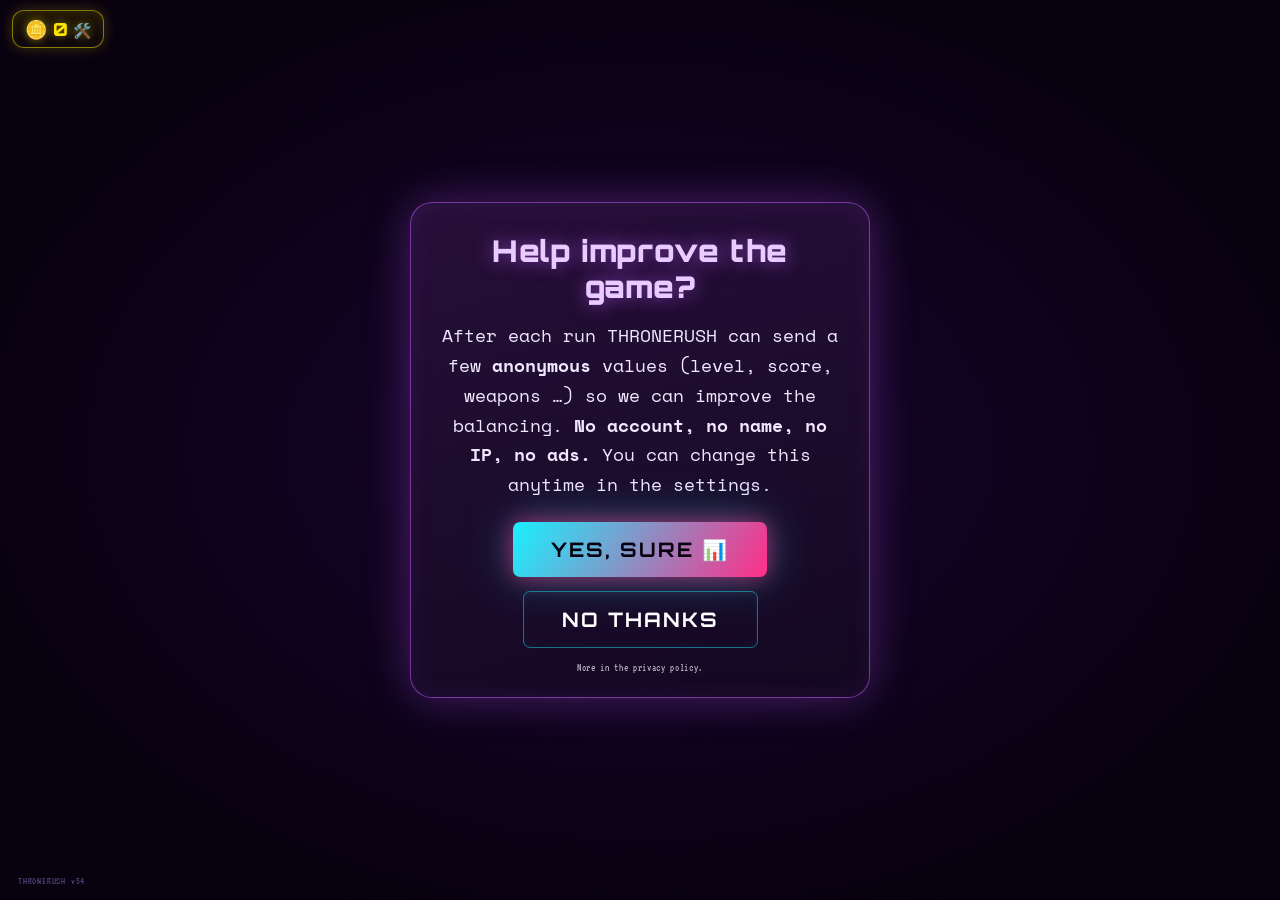
==== index.html @ 572717b0 "Nur ein Modus: '▶ SPIEL STARTEN' + ein globales Leaderboard (v370) Vereinfachung laut Wunsch + UI-Au" ====
<!DOCTYPE html>
<html lang="de">
<head>
<meta charset="UTF-8">
<meta name="viewport" content="width=device-width, initial-scale=1.0, maximum-scale=1.0, user-scalable=no, viewport-fit=cover">
<title>THRONERUSH</title>
<link rel="manifest" href="manifest.webmanifest">
<meta name="theme-color" content="#08010f">
<meta name="mobile-web-app-capable" content="yes">
<meta name="apple-mobile-web-app-capable" content="yes">
<meta name="apple-mobile-web-app-status-bar-style" content="black-translucent">
<meta name="apple-mobile-web-app-title" content="THRONERUSH">
<link rel="apple-touch-icon" href="icons/apple-touch-icon.png">
<link rel="icon" type="image/png" sizes="32x32" href="icons/favicon-32.png">
<link rel="preconnect" href="https://fonts.googleapis.com">
<link rel="preconnect" href="https://fonts.gstatic.com" crossorigin>
<link href="https://fonts.googleapis.com/css2?family=Orbitron:wght@500;700;900&family=Space+Mono:wght@400;700&family=VT323&display=swap" rel="stylesheet">
<link rel="stylesheet" href="css/style.css">
</head>
<body>
<div id="wrap">
  <canvas id="c"></canvas>

  <div id="hud" class="hidden">
    <div id="left-hud">
      <div id="score">0</div>
      <div id="coinHud">🪙 0</div>
      <div id="modeName">NORMAL</div>
      <button id="zenExit">⏸ PAUSE</button>
    </div>
    <div id="combo-wrap"><div id="combo">x1</div><div id="comboBar"><i></i></div><div id="best-hud">BEST 0</div></div>
  </div>

  <div id="fxbar" class="hidden" aria-label="Aktive Effekte"></div>

  <div id="cockpit" class="hidden" aria-label="Cockpit: Leben, Schild, Waffen, Synergien"></div>
  <button id="coinBadge" class="hidden" title="Coinshop öffnen" aria-label="Münzen – zum Coinshop">🪙 0</button>
  <canvas id="fxSparkle" aria-hidden="true"></canvas>

  <div id="start" class="screen">
    <canvas id="menuFx" aria-hidden="true"></canvas>
    <div class="startTop">
      <div class="logo">THRONE<span>RUSH</span></div>
      <div class="tag" id="titleTag">Jede Sitzung ein Highscore</div>
      <div class="soundHint" id="soundHint">🔊 Tippen für Sound &amp; Musik</div>
      <div class="diffWrap">
        <button id="diffBtn" class="diffBtn">Schwierigkeit: <b id="diffName">👶 Baby</b> <small>tippen zum Wechseln</small></button>
        <button id="diffInfoBtn" class="diffInfoBtn" aria-label="Schwierigkeits-Infos">ⓘ</button>
      </div>
      <div id="diffInfo" class="diffInfo" aria-live="polite"></div>
    </div>
    <div class="startSpacer"></div>
    <div class="startBot">
      <button id="resumeRunBtn" class="resumeRun hidden" type="button"></button>
      <button id="playBtn" class="playBtn">▶ SPIEL STARTEN</button>
      <div class="prepRow">
        <button id="shopBtn"><span id="shopLbl">🛠️ WERKSTATT</span> · <span id="menuChips">🪙 0</span></button>
      </div>
      <div class="iconRow">
        <button id="achBtn" title="Erfolge"><span class="ico">🏅</span><span class="iconLbl" id="lblAch">Erfolge</span></button>
        <button id="lbBtn" title="Bestenliste" aria-label="Bestenliste"><span class="ico">🏆</span><span class="iconLbl" id="lblLb">Top</span></button>
        <button id="statusBtn" title="Schiffsstatus" aria-label="Schiffsstatus"><span class="ico">📊</span><span class="iconLbl" id="lblStatus">Status</span></button>
        <button id="shipBtn" title="Schiff-Designer" aria-label="Schiff-Designer"><span class="ico">🎨</span><span class="iconLbl" id="lblShip">Schiff</span></button>
        <button id="coinBtn" title="Coin-Shop" aria-label="Coin-Shop"></button>
        <button id="settingsBtn" title="Einstellungen"><span class="ico">⚙️</span><span class="iconLbl" id="lblSet">Setup</span></button>
      </div>
      <div id="installRow">
        <button id="installBtn">📲 App installieren</button>
        <div id="iosHint">Auf dem iPhone: <b>Teilen-Symbol</b> antippen → <b>„Zum Home-Bildschirm"</b> – dann läuft THRONERUSH als Vollbild-App.</div>
      </div>
    </div>
  </div>

  <div id="howto" class="screen hidden">
    <div class="utitle" id="howTitle" style="color:var(--cyan);text-shadow:0 0 20px var(--cyan);">SO GEHT'S</div>
    <div class="howRows">
      <div class="howRow"><span class="howIco">🎮</span><div class="howTxt"><b id="howDodge">Ausweichen</b><span id="howDodgeD"></span></div></div>
    </div>
    <button class="btn" id="howtoBtn" style="margin-top:22px;">LOS!</button>
  </div>

  <div id="pause" class="screen hidden">
    <div class="utitle" style="color:var(--cyan);text-shadow:0 0 20px var(--cyan);">PAUSE</div>
    <div class="usub" id="pauseSub">NORMAL</div>
    <div id="pauseMissions" class="pauseMissions"></div>
    <div class="btnrow">
      <button class="btn" id="resumeBtn">▶ WEITER</button>
      <button class="btn ghost" id="arsenalViewBtn">🛠️ WERKSTATT</button>
      <button class="btn ghost" id="pauseSettingsBtn">⚙️ EINSTELLUNGEN</button>
      <button class="btn ghost" id="pauseMenuBtn">☰ HAUPTMENÜ</button>
    </div>
  </div>

  <div id="arsenalView" class="screen hidden">
    <button class="closeBtn" id="arsenalCloseBtn" aria-label="Schließen">✕</button>
    <div class="utitle" style="color:var(--cyan);text-shadow:0 0 20px var(--cyan);">🛠️ WERKSTATT</div>
    <div id="arTabs"></div>
    <div id="arSecLoadout">
      <div class="arStatBar">
        <div class="usub arStats" id="arsenalViewSub">Slots 0/3</div>
        <button id="arBuySpBtn" class="arBuySp hidden" type="button"></button>
        <button id="arStartKitBtn" class="arStartKit hidden" type="button"></button>
      </div>
      <div id="arsenalCards"></div>
    </div>
    <div id="arSecSyn" class="hidden">
      <div id="arsenalSyn"></div>
    </div>
    <div id="arSecShop" class="hidden">
      <div class="usub"><span id="balLbl2">Guthaben</span> <button id="arShopChips" class="coinTap" style="color:var(--yellow)" title="Coin-Shop" aria-label="Coin-Shop">🪙 0</button></div>
      <div class="usub" id="arShopHint" style="font-size:11px;opacity:.8;"></div>
      <div id="arShopTabs"></div>
      <div id="arShopCards"></div>
    </div>
    <button class="btn ghost" id="arsenalStatusBtn" style="margin-top:14px;border-color:rgba(25,240,255,.5);">📊 SCHIFFSSTATUS</button>
    <button class="btn ghost" id="arsenalBackBtn" style="margin-top:10px;">← ZURÜCK</button>
  </div>

  <div id="upgrade" class="screen hidden">
    <div class="utitle">UPGRADE WÄHLEN</div>
    <div class="usub" id="upgradeSub">Level 2</div>
    <div id="upgradeCards"></div>
    <button class="btn ghost" id="upgradeShopBtn" style="margin-top:18px;border-color:rgba(255,230,0,.45);color:#ffe600;">🛠️ WERKSTATT</button>
  </div>

  <div id="shop" class="screen hidden">
    <button class="closeBtn" id="shopCloseBtn" aria-label="Schließen">✕</button>
    <div class="utitle" style="color:var(--cyan);text-shadow:0 0 20px var(--cyan);">WERKSTATT</div>
    <div class="usub"><span id="balLbl">Guthaben</span> <button id="shopChips" class="coinTap" style="color:var(--yellow)" title="Coin-Shop" aria-label="Coin-Shop">🪙 0</button></div>
    <div class="usub" id="shopHint" style="font-size:11px;opacity:.8;margin-top:2px;"></div>
    <div id="shopReco" class="hidden"></div>
    <div id="shopTabs"></div>
    <div id="shopCards"></div>
    <button class="btn ghost" id="shopBackBtn" style="margin-top:24px;">← ZURÜCK</button>
  </div>

  <div id="shipEditor" class="screen hidden">
    <div class="utitle" style="color:var(--cyan);text-shadow:0 0 20px var(--cyan);">✏️ EIGENES SCHIFF</div>
    <input id="edName" type="text" maxlength="16" placeholder="Schiffsname" autocomplete="off" />
    <div class="usub" id="edBudget">Pixel: 0/0</div>
    <div id="edBudgetBar"><div id="edBudgetFill"></div></div>
    <canvas id="editCanvas" width="220" height="320"></canvas>
    <div id="edPalette"></div>
    <div id="edTools"></div>
    <div id="edTemplates"></div>
    <div class="btnrow" style="margin-top:14px;">
      <button class="btn" id="edSaveBtn">✓ SPEICHERN</button>
      <button class="btn ghost" id="edClearBtn">🗑️ LEEREN</button>
      <button class="btn ghost" id="edBackBtn">← ZURÜCK</button>
    </div>
  </div>

  <div id="coinshop" class="screen hidden">
    <button class="closeBtn" id="coinCloseBtn" aria-label="Schließen">✕</button>
    <div class="utitle" id="coinTitle" style="color:var(--yellow);text-shadow:0 0 20px var(--yellow);">COINS</div>
    <div class="usub"><span id="coinBalLbl">Guthaben</span>: <b id="coinBal">🪙 0</b></div>
    <div class="usub" id="coinQuip" style="font-style:italic;color:#ffd9f0;margin-top:2px;min-height:1.2em;"></div>
    <div class="coinPacks" id="coinPacks">
      <button class="coinPack" data-sku="coins_1000" data-coins="1000" disabled>🪙 1.000<small class="cpPrice">0,99 €</small></button>
      <button class="coinPack" data-sku="coins_5000" data-coins="5000" disabled>🪙 5.000<small class="cpPrice">3,99 €</small></button>
      <button class="coinPack" data-sku="coins_12000" data-coins="12000" disabled>🪙 12.000<small class="cpPrice">7,99 €</small></button>
    </div>
    <div class="usub" id="coinSoon" style="opacity:.6;margin-top:8px;">Käufe bald verfügbar</div>
    <div id="coinMsg" class="devMsg" aria-live="polite"></div>
    <button class="btn ghost" id="coinBackBtn" style="margin-top:18px;">← ZURÜCK</button>
  </div>

  <div id="ach" class="screen hidden">
    <button class="closeBtn" id="achCloseBtn" aria-label="Schließen">✕</button>
    <div class="utitle" style="color:var(--yellow);text-shadow:0 0 20px var(--yellow);">ERFOLGE</div>
    <div class="usub" id="achSub">0/0</div>
    <div id="achStats"></div>
    <div class="msTitle" id="msTitle"></div>
    <div id="msCards"></div>
    <div id="achCards"></div>
    <div class="msTitle" id="loreTitle"></div>
    <div id="loreCards"></div>
    <div class="msTitle" id="codexTitle"></div>
    <div id="codexCards"></div>
    <button class="btn ghost" id="achBackBtn" style="margin-top:24px;">← ZURÜCK</button>
  </div>

  <div id="statusView" class="screen hidden">
    <button class="closeBtn" id="statusCloseBtn" aria-label="Schließen">✕</button>
    <div class="utitle" id="statusTitle" style="color:var(--cyan);text-shadow:0 0 20px var(--cyan);">📊 GEFECHTSDATENBLATT</div>
    <div class="usub" id="statusSub"></div>
    <canvas id="radarCanvas" class="radarCv" width="300" height="300"></canvas>
    <div id="statusLegend" class="statLegend"></div>
    <div id="statusTele" class="statTele"></div>
    <div id="statusWeps" class="statWeps"></div>
    <button class="btn ghost" id="statusBackBtn" style="margin-top:18px;">← ZURÜCK</button>
  </div>

  <div id="settings" class="screen hidden">
    <button class="closeBtn" id="settingsCloseBtn" aria-label="Schließen">✕</button>
    <div class="utitle" style="color:var(--cyan);text-shadow:0 0 20px var(--cyan);">EINSTELLUNGEN</div>
    <div class="usub" id="setHint">Tippen zum Umschalten</div>
    <div id="optRows">
      <div class="volrow" data-vol="music"><span class="vlbl">🎵 Musik</span><input type="range" min="0" max="100" step="5" value="100" class="vol" id="volMusic" aria-label="Musik-Lautstärke"><b class="vval" id="volMusicV">100%</b></div>
      <div class="volrow" data-vol="sfx"><span class="vlbl">🔊 Game-Sound</span><input type="range" min="0" max="100" step="5" value="100" class="vol" id="volSfx" aria-label="Sound-Lautstärke"><b class="vval" id="volSfxV">100%</b></div>
      <button class="optrow" data-opt="fullscreen">⛶ Vollbild · <b>AN</b></button>
      <button class="optrow" data-opt="guns">🔫 Schießen / Waffen · <b>AN</b></button>
      <button class="optrow" data-opt="lang">🌐 Sprache · <b>DE</b></button>
      <button class="advToggle" id="advToggleBtn" type="button">Erweitert ▸</button>
      <div id="advOpts" class="advCollapsed">
        <button class="optrow" data-opt="shake">Screenshake · <b>AN</b></button>
        <button class="optrow" data-opt="fx">Bildschirm-Effekte · <b>AN</b></button>
        <button class="optrow" data-opt="madnessFx">☣ Wahnsinn-Effekte · <b>AN</b></button>
        <button class="optrow" data-opt="curses">🎲 Lustige Flüche · <b>AN</b></button>
        <button class="optrow" data-opt="dmg">🔢 Schadenszahlen · <b>AN</b></button>
        <button class="optrow" data-opt="telemetry">📊 Anonyme Statistik · <b>AUS</b></button>
      </div>
    </div>
    <button class="btn ghost" id="tlmExportBtn" style="margin-top:10px;font-size:13px;opacity:.85;">📤 Telemetrie exportieren</button>
    <div id="resetRows">
      <div class="usub" id="resetTitle" style="color:#ff8ab5;margin-top:4px;">DATEN ZURÜCKSETZEN</div>
      <button class="optrow danger" data-reset="workshop">🛠️ Arsenal & Werkstatt (Waffen, Upgrades, Chips, Skillpunkte)</button>
      <button class="optrow danger" data-reset="scores">🏆 Highscores</button>
      <button class="optrow danger" data-reset="achskins">🏅 Erfolge & Skins</button>
      <button class="optrow danger" data-reset="coach">📚 Tutorial / Entdeckt-Codex</button>
      <button class="optrow danger" data-reset="all">⚠️ ALLES löschen</button>
    </div>
    <button class="btn ghost" id="settingsBackBtn" style="margin-top:26px;">← ZURÜCK</button>
  </div>

  <div id="lore" class="screen hidden">
    <div class="loreCard">
      <div class="loreHd" id="loreHd">📖</div>
      <div class="loreBody" id="loreBody"></div>
      <div class="loreCont" id="loreCont">WEITER ▶</div>
    </div>
  </div>

  <div id="tlmConsent" class="screen hidden">
    <div class="loreCard">
      <div class="loreHd" id="tlmcTitle">📊</div>
      <div class="loreBody" id="tlmcBody"></div>
      <div class="btnrow" style="margin-top:6px;">
        <button class="btn" id="tlmcYes">JA, GERNE 📊</button>
        <button class="btn ghost" id="tlmcNo">NEIN DANKE</button>
      </div>
      <div class="usub" id="tlmcFoot" style="margin-top:14px;font-size:11px;opacity:.65;"></div>
    </div>
  </div>

  <div id="continue" class="screen hidden">
    <div class="contTitle" id="contTitle">NOCHMAL?</div>
    <div class="contSub" id="contSub"></div>
    <div class="btnrow">
      <button class="btn" id="continueBtn">🪙 WEITERLEBEN</button>
      <button class="btn ghost" id="giveupBtn">AUFGEBEN</button>
    </div>
  </div>

  <div id="over" class="screen hidden">
    <div class="gover">CRASH</div>
    <div class="insult" id="insult"></div>
    <div class="quip" id="quip"></div>
    <div class="modetag" id="overMode">NORMAL</div>
    <div class="scorebox">
      <div><span class="lbl">Punkte</span><span class="val v-score" id="finalScore">0</span></div>
      <div><span class="lbl">Rekord</span><span class="val v-best" id="finalBest">0</span></div>
    </div>
    <div class="newrec" id="newrec">★ NEUER REKORD ★</div>
    <div class="chips" id="chipsEarned"></div>
    <div class="runsum" id="runSummary"></div>
    <div class="nextunlock" id="nextUnlock"></div>
    <div class="milestoneHit hidden" id="milestoneHit"></div>
    <div class="btnrow"><button class="btn" id="againBtn">NOCHMAL</button><button class="btn" id="saveScoreBtn">🏆 SCORE SPEICHERN</button><button class="btn ghost" id="overShopBtn">🚀 WERKSTATT</button><button class="btn ghost" id="shareBtn">📤 TEILEN</button><button class="btn ghost" id="menuBtn">MENÜ</button></div>
  </div>

  <div id="leaderboard" class="screen hidden">
    <button class="closeBtn" id="lbCloseBtn" aria-label="Schließen">✕</button>
    <div class="utitle" id="lbTitleEl" style="color:var(--yellow);text-shadow:0 0 20px var(--yellow);">🏆 BESTENLISTE</div>
    <div class="lbList" id="lbList"></div>
    <div class="lbMe" id="lbMe"></div>
    <button class="btn" id="lbSubmitBest" style="display:none;margin-top:10px;"></button>
    <button class="btn ghost" id="lbBackBtn" style="margin-top:16px;">← ZURÜCK</button>
  </div>

  <div id="nickPrompt" class="screen hidden">
    <div class="utitle" id="nickTitleEl" style="color:var(--cyan);text-shadow:0 0 20px var(--cyan);">DEIN NAME</div>
    <div class="usub" id="nickHintEl" style="max-width:340px;text-align:center;"></div>
    <input id="nickInput" type="text" maxlength="16" autocomplete="off" autocapitalize="off" spellcheck="false" />
    <div class="btnrow">
      <button class="btn" id="nickSaveBtn">SPEICHERN</button>
      <button class="btn ghost" id="nickCancelBtn">ABBRECHEN</button>
    </div>
  </div>

  <div class="credit">THRONERUSH v54</div>
</div>

<script src="js/game.js"></script>
<script src="js/pwa.js"></script>
</body>
</html>
---- css/style.css ----
:root{--pink:#ff2e88;--cyan:#19f0ff;--yellow:#ffe600;--bg0:#08010f;}
  *{margin:0;padding:0;box-sizing:border-box;-webkit-tap-highlight-color:transparent;
    -webkit-user-select:none;-moz-user-select:none;-ms-user-select:none;user-select:none;-webkit-touch-callout:none;}
  html,body{height:100%;height:100dvh;overflow:hidden;background:var(--bg0);}
  body{font-family:'Space Mono',monospace;color:#fff;display:flex;align-items:center;justify-content:center;user-select:none;touch-action:none;}
  #wrap{position:relative;width:100vw;height:100vh;height:100dvh;background:var(--bg0);}
  canvas{display:block;width:100%;height:100%;}
  /* CRT-Scanlines + Ecken-Vignette: GPU-compositetes Overlay über dem Spiel, unter den Menüs (z<10) -> Text bleibt scharf. Nur aktiv mit .crt (= Einstellung „Effekte"). */
  #wrap.crt::after{content:"";position:absolute;inset:0;z-index:5;pointer-events:none;
    background:repeating-linear-gradient(to bottom,rgba(0,0,0,.11) 0,rgba(0,0,0,.11) 1px,transparent 1px,transparent 3px),
      radial-gradient(ellipse at center,transparent 58%,rgba(0,0,0,.4) 100%);}

  .screen{position:absolute;inset:0;display:flex;flex-direction:column;align-items:center;justify-content:flex-start;text-align:center;z-index:10;
    padding:24px;padding-top:max(24px,env(safe-area-inset-top));padding-bottom:max(24px,env(safe-area-inset-bottom));
    overflow-y:auto;-webkit-overflow-scrolling:touch;touch-action:pan-y;overscroll-behavior:contain;
    background:radial-gradient(ellipse at center,rgba(24,6,48,.9) 0%,rgba(8,1,15,.97) 78%);transition:opacity .3s ease;}
  /* Erst-Run-Onboarding "So geht's" */
  #howto{justify-content:center;gap:0;}
  .howRows{display:flex;flex-direction:column;gap:14px;max-width:340px;width:90%;margin-top:22px;}
  .howRow{display:flex;align-items:center;gap:14px;text-align:left;background:rgba(14,32,56,.42);border:1px solid rgba(25,240,255,.22);border-radius:14px;padding:12px 14px;}
  .howIco{font-size:30px;line-height:1;flex:none;width:38px;text-align:center;filter:drop-shadow(0 0 8px rgba(25,240,255,.5));}
  .howTxt{display:flex;flex-direction:column;gap:3px;}
  .howTxt b{font-family:'Orbitron',sans-serif;font-size:15px;color:#7fe9ff;letter-spacing:.02em;}
  .howTxt span{font-size:12.5px;line-height:1.4;color:#cbd9ef;}
  /* flexible Abstandshalter zentrieren kurzen Inhalt, kollabieren bei langem -> volles Scrollen (Touch) */
  .screen::before,.screen::after{content:"";flex:1 0 8px;}
  /* Hauptmenü: Kopf (Logo + Schwierigkeit) oben verankert, Rest (Modi/Buttons) am Boden – Spacer dazwischen */
  #start::before,#start::after{display:none;}
  .startTop,.startBot{display:flex;flex-direction:column;align-items:center;width:100%;}
  .startSpacer{flex:1 0 16px;}
  /* In-Game-Overlays: deckendes Neon-Glas (KEIN backdrop-filter mehr → 100% fehlerfrei auf allen Browsern; Premium-Look kommt von Funken + Neon-Rändern) */
  #upgrade,#arsenalView,#pause,#over,#coinshop,#statusView{background-color:transparent;
    background-image:radial-gradient(ellipse at center,rgba(22,5,44,.95) 0%,rgba(8,1,15,.99) 74%);}
  .hidden{opacity:0;pointer-events:none;}
  /* Buttons: dezenter Glas-Glanz (Inset-Highlight) – browser-sicher, kein backdrop-filter */
  .mode,.btn.ghost,#dailyBtn,#shopBtn,.iconRow button,.shopTab,.diffBtn,.howRow{box-shadow:inset 0 1px 0 rgba(255,255,255,.06);}
  /* Schließen-Button (oben rechts): eckiges Neon-Pixel-Panel mit Cyan-Glow statt weißem Default */
  .closeBtn{position:absolute;top:max(10px,env(safe-area-inset-top));right:max(12px,env(safe-area-inset-right));z-index:12;
    width:42px;height:42px;border-radius:8px;cursor:pointer;border:1.5px solid rgba(25,240,255,.55);background:rgba(8,1,15,.62);
    color:var(--cyan);font-family:'Orbitron',sans-serif;font-weight:700;font-size:21px;line-height:1;display:flex;align-items:center;justify-content:center;
    box-shadow:0 0 12px rgba(25,240,255,.28),inset 0 0 8px rgba(25,240,255,.12);text-shadow:0 0 8px var(--cyan);
    -webkit-tap-highlight-color:transparent;transition:border-color .15s,box-shadow .15s,color .15s,transform .1s;}
  .closeBtn:hover{border-color:var(--cyan);color:#fff;box-shadow:0 0 18px rgba(25,240,255,.5),inset 0 0 10px rgba(25,240,255,.2);}
  .closeBtn:active{transform:scale(.92);}

  .logo{font-family:'Orbitron',sans-serif;font-weight:900;font-size:clamp(40px,11vw,104px);letter-spacing:.04em;line-height:.9;color:#fff;
    text-shadow:0 0 8px var(--cyan),0 0 24px var(--pink),0 0 60px var(--pink);}
  .logo span{color:var(--cyan);text-shadow:0 0 8px var(--pink),0 0 30px var(--cyan);}
  .logo{position:relative;}
  /* Titel-Glitch wird per JS getriggert → synchron zum einschlagenden Kettenblitz */
  .logo.glitch{animation:logoGlitch .42s steps(1,end) 1;}
  @keyframes logoGlitch{0%{opacity:1}10%{opacity:.35;filter:brightness(1.9)}20%{opacity:1;filter:none}34%{opacity:.55;filter:brightness(1.5)}46%{opacity:1}60%{opacity:.7}100%{opacity:1;filter:none}}
  /* CRT-Scanlines NUR auf dem Schriftzug (overlay-Blend moduliert die leuchtenden Glyphen, kein globaler Filter) */
  .logo::after{content:"";position:absolute;left:-3%;right:-3%;top:-8%;bottom:-8%;pointer-events:none;border-radius:4px;
    background:repeating-linear-gradient(to bottom, rgba(0,0,0,.34) 0 1px, transparent 1px 4px);
    mix-blend-mode:overlay;opacity:.6;animation:logoScan 5.5s linear infinite;}
  @keyframes logoScan{to{background-position:0 8px;}}
  /* Menü-Belebung: Kettenblitz-/Funken-Overlay hinter den Menü-Elementen */
  #menuFx{position:absolute;inset:0;width:100%;height:100%;pointer-events:none;}
  /* Ambient-Neon-Sparkle über den Untermenüs (liegt über den Glas-Screens, dezente Funken wie im Hauptmenü) */
  #fxSparkle{position:fixed;inset:0;width:100%;height:100%;pointer-events:none;z-index:11;display:none;}
  /* Reaktion der Elemente, wenn ein Blitz/Funke sie trifft */
  .menuZap{animation:menuZap .48s ease-out;}
  @keyframes menuZap{0%{filter:brightness(1)}16%{filter:brightness(1.55) drop-shadow(0 0 12px var(--cyan))}100%{filter:brightness(1)}}
  .menuSpark{animation:menuSpark .3s ease-out;}
  @keyframes menuSpark{0%{filter:brightness(1)}45%{filter:brightness(1.7) drop-shadow(0 0 8px var(--pink))}100%{filter:brightness(1)}}
  .tag{margin-top:14px;font-size:clamp(11px,2.6vw,15px);letter-spacing:.3em;text-transform:uppercase;color:var(--cyan);opacity:.85;min-height:1.3em;}
  /* Hinweis, dass Ton erst nach erster Geste startet (Browser-Autoplay-Sperre) – blendet sich nach dem ersten Tipp aus */
  .soundHint{margin-top:8px;font-size:clamp(10px,2.3vw,13px);letter-spacing:.12em;color:var(--pink);opacity:.9;animation:soundPulse 1.6s ease-in-out infinite;}
  @keyframes soundPulse{0%,100%{opacity:.45;}50%{opacity:1;}}
  /* Schwierigkeits-Umschalter im Startmenü */
  .diffBtn{margin-top:14px;padding:9px 18px;border-radius:999px;border:1px solid rgba(255,255,255,.22);
    background:rgba(10,3,20,.8);color:#cbbdf0;font-family:inherit;font-size:clamp(12px,2.8vw,15px);cursor:pointer;
    -webkit-tap-highlight-color:transparent;transition:border-color .2s,color .2s;}
  .diffBtn b{color:var(--cyan);font-weight:700;}
  .diffBtn small{display:block;margin-top:2px;font-size:.72em;letter-spacing:.12em;text-transform:uppercase;opacity:.5;color:#9a86c9;}
  .diffBtn:hover,.diffBtn:active{border-color:var(--cyan);}

  .modes{margin-top:30px;display:flex;gap:14px;flex-wrap:wrap;justify-content:center;max-width:680px;}
  .mode{cursor:pointer;width:178px;max-width:42vw;padding:20px 16px;border-radius:16px;text-align:left;
    background:rgba(255,255,255,.04);border:1px solid rgba(255,255,255,.12);transition:transform .14s,border-color .14s,box-shadow .14s;}
  .mode:hover{transform:translateY(-5px);border-color:var(--cyan);box-shadow:0 0 26px rgba(25,240,255,.35);}
  .mode:active{transform:translateY(-1px);}
  .mode h3{font-family:'Orbitron',sans-serif;font-weight:700;font-size:18px;letter-spacing:.06em;margin-bottom:7px;}
  .mode.normal h3{color:var(--cyan);}.mode.hardcore h3{color:var(--pink);}.mode.zen h3{color:var(--yellow);}
  .mode p{font-size:11.5px;line-height:1.6;color:#c9b9ef;}
  .how{margin-top:24px;max-width:480px;font-size:12px;line-height:1.9;color:#a796cc;opacity:.85;}
  .how b{color:var(--yellow);}
  #dailyBtn{margin-top:22px;cursor:pointer;border:1px solid rgba(255,230,0,.4);background:rgba(255,230,0,.06);color:var(--yellow);
    font-family:'Orbitron',sans-serif;font-weight:700;font-size:13px;letter-spacing:.12em;padding:11px 24px;border-radius:50px;transition:transform .12s,box-shadow .14s,border-color .14s;}
  #dailyBtn:hover{transform:translateY(-3px);border-color:var(--yellow);box-shadow:0 0 24px rgba(255,230,0,.35);}
  #dailyBtn:active{transform:translateY(-1px);}
  /* Menü: laufenden Run fortsetzen (nur sichtbar, wenn ein Snapshot existiert) */
  .resumeRun{margin:0 0 16px;cursor:pointer;border:1.5px solid var(--cyan);background:rgba(25,240,255,.1);color:#cffaff;
    font-family:'Orbitron',sans-serif;font-weight:700;font-size:14px;letter-spacing:.1em;padding:13px 26px;border-radius:50px;
    box-shadow:0 0 22px rgba(25,240,255,.3);transition:transform .12s,box-shadow .14s;animation:resPulse 2.2s ease-in-out infinite;}
  .resumeRun:hover{transform:translateY(-3px);box-shadow:0 0 30px rgba(25,240,255,.5);}
  .resumeRun:active{transform:translateY(-1px);}
  .resumeRun.hidden{display:none;}
  @keyframes resPulse{0%,100%{box-shadow:0 0 18px rgba(25,240,255,.25);}50%{box-shadow:0 0 30px rgba(25,240,255,.5);}}
  /* Prep-Gruppe: Werkstatt (vor dem Run) – bewusst prominent als Meta-Progression-Einstieg */
  .prepRow{margin-top:16px;display:flex;gap:12px;flex-wrap:wrap;justify-content:center;width:100%;max-width:520px;}
  #shopBtn{margin:0;width:auto;max-width:94vw;cursor:pointer;border:2px solid rgba(176,107,255,.85);
    background:linear-gradient(135deg,rgba(176,107,255,.24),rgba(110,60,200,.12));color:#efe0ff;
    font-family:'Orbitron',sans-serif;font-weight:800;font-size:16px;letter-spacing:.08em;padding:16px 26px;border-radius:50px;white-space:nowrap;
    text-shadow:0 0 12px rgba(176,107,255,.6);transition:transform .12s,box-shadow .14s,border-color .14s;box-shadow:0 0 22px rgba(176,107,255,.4);}
  #shopBtn:hover{transform:translateY(-3px);border-color:#c98bff;box-shadow:0 0 36px rgba(176,107,255,.6);}
  #shopBtn:active{transform:translateY(-1px);}
  /* shopPulse (animierte box-shadow) entfernt → statischer Glow, kein Repaint/Frame */
  #menuChips{color:var(--yellow);}
  /* Sekundäre Meta-Aktionen als kompakte Icon-Leiste (Erfolge/Skins/Einstellungen) */
  .iconRow{margin-top:16px;display:flex;gap:14px;justify-content:center;flex-wrap:wrap;max-width:520px;}
  .iconRow button{width:58px;min-height:60px;padding:7px 4px 6px;border-radius:15px;cursor:pointer;color:#fff;font-size:23px;line-height:1;
    border:1px solid rgba(255,255,255,.18);background:rgba(255,255,255,.05);display:flex;flex-direction:column;align-items:center;justify-content:center;gap:5px;
    transition:transform .12s,box-shadow .14s,border-color .14s;}
  .iconRow button .ico{display:flex;align-items:center;justify-content:center;line-height:1;}
  .iconRow .iconLbl{font-family:'Orbitron',sans-serif;font-size:9px;letter-spacing:.5px;text-transform:uppercase;opacity:.72;line-height:1;}
  .iconRow button:hover{transform:translateY(-3px);border-color:var(--cyan);box-shadow:0 0 18px rgba(25,240,255,.3);}
  .iconRow button:active{transform:translateY(-1px);}
  #achBtn:hover{border-color:var(--yellow);box-shadow:0 0 18px rgba(255,230,0,.3);}
  #skinBtn:hover{border-color:var(--pink);box-shadow:0 0 18px rgba(255,46,136,.3);}
  #skinCards{margin-top:20px;display:flex;gap:14px;flex-wrap:wrap;justify-content:center;max-width:760px;}
  .skcard{width:150px;max-width:42vw;padding:14px 12px;border-radius:16px;background:rgba(255,255,255,.05);border:1px solid rgba(255,255,255,.14);text-align:center;display:flex;flex-direction:column;align-items:center;gap:8px;}
  .skcard.act{border-color:var(--cyan);box-shadow:inset 0 0 18px rgba(25,240,255,.2);}
  .skcard .prev{width:52px;height:52px;border-radius:12px;border-width:3px;border-style:solid;}
  .skcard h5{font-family:'Orbitron',sans-serif;font-weight:700;font-size:13px;color:#fff;}
  .skcard .pick{cursor:pointer;border:none;font-family:'Orbitron',sans-serif;font-weight:700;font-size:12px;letter-spacing:.05em;color:#08010f;background:linear-gradient(120deg,var(--cyan),var(--yellow));padding:8px 16px;border-radius:40px;}
  .skcard .pick.lock{background:rgba(255,255,255,.12);color:#9a86c9;cursor:not-allowed;}
  .skcard .pick.on{background:transparent;color:var(--cyan);border:1px solid rgba(25,240,255,.5);cursor:default;}
  #achStats{margin-top:16px;width:100%;max-width:560px;}
  #achStats .stHead{font-family:'Orbitron',sans-serif;font-weight:700;font-size:12px;letter-spacing:.18em;color:#9a86c9;margin-bottom:10px;}
  #achStats .stGrid{display:grid;grid-template-columns:repeat(3,1fr);gap:8px;}
  #achStats .sttile{background:rgba(255,255,255,.05);border:1px solid rgba(255,255,255,.12);border-radius:12px;padding:9px 6px;display:flex;flex-direction:column;align-items:center;gap:1px;}
  #achStats .sttile .i{font-size:17px;line-height:1.1;}
  #achStats .sttile b{font-family:'Orbitron',sans-serif;font-size:16px;color:#fff;}
  #achStats .sttile .l{font-size:10px;color:#c9b9ef;letter-spacing:.02em;}
  #achCards{margin-top:20px;display:flex;gap:12px;flex-wrap:wrap;justify-content:center;max-width:800px;}
  .acard{width:150px;max-width:42vw;padding:14px 12px;border-radius:14px;background:rgba(255,255,255,.05);border:1px solid rgba(255,255,255,.14);text-align:center;}
  .acard.got{border-color:var(--yellow);box-shadow:inset 0 0 18px rgba(255,230,0,.18);}
  .acard.lock{opacity:.45;}
  .acard .ico{font-size:30px;line-height:1;}
  .acard h5{font-family:'Orbitron',sans-serif;font-weight:700;font-size:13px;letter-spacing:.04em;margin:7px 0 3px;color:#fff;}
  .acard p{font-size:11px;color:#c9b9ef;line-height:1.4;}
  /* === Meilenstein-Leiter (Erfolge-Screen) === */
  .msTitle{font-family:'Orbitron',sans-serif;font-weight:700;letter-spacing:.08em;font-size:13px;color:var(--cyan);text-shadow:0 0 14px rgba(25,240,255,.4);margin:18px 0 10px;}
  #msCards{display:flex;flex-wrap:wrap;gap:10px;justify-content:center;width:100%;max-width:520px;}
  .mcard{width:150px;max-width:42vw;padding:11px 12px;border-radius:14px;background:rgba(25,240,255,.06);border:1px solid rgba(25,240,255,.2);text-align:left;}
  .mcard.done{border-color:rgba(124,255,46,.55);background:rgba(124,255,46,.08);box-shadow:inset 0 0 16px rgba(124,255,46,.14);}
  .mcard .mico{font-size:22px;line-height:1;}
  .mcard.done .mico{color:#9cff5e;}
  .mcard .mmain{display:flex;align-items:baseline;justify-content:space-between;gap:6px;margin:5px 0 4px;}
  .mcard .mmain b{font-family:'Orbitron',sans-serif;font-weight:700;font-size:12.5px;color:#fff;}
  .mcard .mrew{font-family:'Space Mono',monospace;font-size:11px;color:var(--yellow);white-space:nowrap;}
  .mcard .mbar{height:6px;border-radius:5px;background:rgba(255,255,255,.09);overflow:hidden;margin-top:3px;}
  .mcard .mbar i{display:block;height:100%;border-radius:5px;background:linear-gradient(90deg,#19f0ff,#7c5bff);}
  .mcard .mprog{font-family:'Space Mono',monospace;font-size:10px;color:#9f90c8;display:block;margin-top:3px;}
  /* Story-Codex (entdeckte Lore-Beats) */
  #loreCards{display:flex;flex-direction:column;gap:9px;width:100%;max-width:520px;}
  .lcard{padding:11px 14px;border-radius:13px;background:rgba(196,91,255,.08);border:1px solid rgba(196,91,255,.32);text-align:left;}
  .lcard.lock{opacity:.5;background:rgba(255,255,255,.04);border-color:rgba(255,255,255,.12);}
  .lcard h5{font-family:'Orbitron',sans-serif;font-weight:700;font-size:12.5px;letter-spacing:.04em;margin:0 0 4px;color:#e6c9ff;}
  .lcard p{font-size:11.5px;color:#c9b9ef;line-height:1.5;margin:0;}
  /* Game-Over: neu erreichte Meilensteine */
  .milestoneHit{margin:12px auto 0;max-width:340px;width:88%;padding:9px 12px;border-radius:12px;background:rgba(124,255,46,.1);border:1px solid rgba(124,255,46,.4);box-shadow:0 0 16px rgba(124,255,46,.2);font-family:'Space Mono',monospace;font-size:12px;color:#d6ffb0;line-height:1.5;}
  .milestoneHit .mhl{font-family:'Orbitron',sans-serif;font-weight:700;color:#9cff5e;letter-spacing:.06em;}
  .milestoneHit b{color:var(--yellow);}
  .milestoneHit.hidden{display:none;}
  /* === Schiffsstatus / Gefechtsdatenblatt === */
  #statusView{justify-content:flex-start;}
  .radarCv{margin:14px auto 4px;display:block;width:300px;max-width:84vw;height:auto;
    filter:drop-shadow(0 0 16px rgba(25,240,255,.18));}
  .statLegend{display:grid;grid-template-columns:repeat(3,auto);gap:6px 16px;justify-content:center;margin:2px auto 6px;max-width:440px;}
  .rlg{font-family:var(--pf);font-size:15px;letter-spacing:.02em;color:#bcd7ea;white-space:nowrap;}
  .rlg b{font-family:serif;font-size:13px;}
  .rlg i{color:#19f0ff;font-style:normal;font-weight:700;}
  .statTele{width:min(440px,90vw);margin:8px auto 0;}
  .statTele .stGrid{display:grid;grid-template-columns:repeat(5,1fr);gap:7px;}
  .statTele .sttile{background:rgba(25,240,255,.05);border:1px solid rgba(25,240,255,.16);border-radius:9px;padding:8px 4px;display:flex;flex-direction:column;align-items:center;gap:1px;}
  .statTele .sttile .i{font-size:15px;line-height:1.1;}
  .statTele .sttile b{font-family:var(--pf);font-size:18px;color:#fff;letter-spacing:.02em;}
  .statTele .sttile .l{font-size:8.5px;color:#a7c4d8;letter-spacing:.01em;text-align:center;line-height:1.15;}
  .statWeps{width:min(440px,90vw);margin:18px auto 0;}
  .statWeps .stHead{font-family:'Orbitron',sans-serif;font-weight:700;font-size:12px;letter-spacing:.16em;color:#9a86c9;margin:0 0 10px;text-align:left;}
  .statWeps .stHead small{font-family:var(--pf);letter-spacing:.04em;font-size:13px;opacity:.7;}
  .statBar{display:flex;align-items:center;gap:8px;margin-bottom:7px;}
  .sbIco{font-size:16px;width:20px;text-align:center;flex:none;filter:drop-shadow(0 0 5px currentColor);}
  .sbName{font-family:var(--pf);font-size:15px;color:#d7c9f5;width:88px;flex:none;text-align:left;letter-spacing:.02em;}
  .sbTrack{flex:1;height:9px;border-radius:5px;background:rgba(255,255,255,.07);overflow:hidden;}
  .sbTrack i{display:block;height:100%;border-radius:5px;transition:width .3s;}
  .sbVal{font-family:var(--pf);font-size:16px;color:#fff;width:46px;flex:none;text-align:right;}
  .statEmpty{font-family:var(--pf);font-size:16px;color:#9a86c9;text-align:center;padding:6px 0;}
  .statSyns{display:flex;flex-wrap:wrap;gap:6px;justify-content:center;}
  .statSyn{font-family:var(--pf);font-size:15px;letter-spacing:.02em;color:#ff9ec9;background:rgba(255,46,136,.1);border:1px solid rgba(255,46,136,.32);border-radius:7px;padding:3px 9px;}
  #statusBtn:hover{border-color:var(--cyan);box-shadow:0 0 18px rgba(25,240,255,.3);}
  /* #settingsBtn: Styling jetzt über .iconRow (Icon-Leiste) */
  #optRows{margin-top:26px;display:flex;flex-direction:column;gap:12px;width:min(360px,86vw);}
  .optrow{cursor:pointer;border:1px solid rgba(255,255,255,.18);background:rgba(255,255,255,.05);color:#e7defc;
    font-family:'Space Mono',monospace;font-size:14px;letter-spacing:.06em;padding:14px 18px;border-radius:14px;text-align:left;transition:border-color .14s,background .14s;}
  .optrow:hover{border-color:var(--cyan);}
  .optrow b{float:right;color:var(--cyan);font-family:'Orbitron',sans-serif;}
  /* Lautstärke-Slider-Zeilen (Musik/Sound) – gleiche Optik wie .optrow, aber mit Regler */
  .volrow{display:flex;align-items:center;gap:12px;border:1px solid rgba(255,255,255,.18);background:rgba(255,255,255,.05);color:#e7defc;
    font-family:'Space Mono',monospace;font-size:14px;letter-spacing:.06em;padding:11px 16px;border-radius:14px;}
  .volrow .vlbl{flex:0 0 auto;min-width:116px;white-space:nowrap;}
  .volrow .vval{flex:0 0 auto;min-width:48px;text-align:right;color:var(--cyan);font-family:'Orbitron',sans-serif;}
  .volrow .vol{flex:1 1 auto;-webkit-appearance:none;appearance:none;height:6px;border-radius:5px;
    background:rgba(255,255,255,.16);outline:none;touch-action:none;cursor:pointer;}
  .volrow .vol::-webkit-slider-thumb{-webkit-appearance:none;appearance:none;width:20px;height:20px;border-radius:50%;
    background:var(--cyan);box-shadow:0 0 10px var(--cyan);border:2px solid rgba(8,1,15,.6);cursor:pointer;}
  .volrow .vol::-moz-range-thumb{width:20px;height:20px;border-radius:50%;background:var(--cyan);
    box-shadow:0 0 10px var(--cyan);border:2px solid rgba(8,1,15,.6);cursor:pointer;}
  .volrow .vol:focus-visible{box-shadow:0 0 0 2px var(--cyan);}
  #optRows,#resetRows{display:flex;flex-direction:column;gap:10px;width:100%;max-width:420px;}
  #resetRows{margin-top:20px;}
  .optrow.danger{border-color:rgba(255,46,136,.4);color:#ff9ec2;}
  .optrow.danger:hover{border-color:var(--pink);}
  .optrow.danger.armed{background:rgba(255,46,136,.18);border-color:var(--pink);color:#fff;}
  /* Einklappbarer „Erweitert"-Block in den Einstellungen */
  .advToggle{cursor:pointer;border:1px dashed rgba(255,255,255,.22);background:transparent;color:#bfb4e0;
    font-family:'Orbitron',sans-serif;font-size:12px;letter-spacing:1px;text-transform:uppercase;padding:11px 16px;border-radius:11px;
    transition:border-color .14s,color .14s;}
  .advToggle:hover{border-color:var(--cyan);color:#e7defc;}
  #advOpts{display:flex;flex-direction:column;gap:10px;}
  #advOpts.advCollapsed{display:none;}
  /* Fluch-Karten */
  .ucard.curse{border-color:rgba(255,46,136,.55);background:rgba(255,46,136,.06);box-shadow:0 0 18px rgba(255,46,136,.15) inset;}
  .ucard.curse:hover{border-color:var(--pink);box-shadow:0 0 30px rgba(255,46,136,.4);}
  .ucard.curse h4{color:var(--pink);}
  .ucard.curse .stack{color:var(--pink);}
  .ucard.weapon{border-color:rgba(25,240,255,.5);background:rgba(25,240,255,.06);}
  .ucard.weapon:hover{border-color:var(--cyan);box-shadow:0 0 30px rgba(25,240,255,.4);}
  .ucard.weapon h4{color:var(--cyan);}
  .ucard.weapon .stack{color:var(--cyan);}
  /* Werkstatt / Shop */
  #shopCards,#arShopCards{margin-top:14px;display:flex;gap:14px;flex-wrap:wrap;justify-content:center;max-width:780px;}
  /* Waffen-Tab: Accordion-Skilltree pro Waffe */
  #shopCards.treeCols,#arShopCards.treeCols{flex-direction:column;flex-wrap:nowrap;align-items:stretch;max-width:540px;gap:10px;width:100%;}
  .shopRow{display:flex;gap:12px;flex-wrap:wrap;justify-content:center;margin-bottom:4px;}
  .shopRow .ucard{flex:1 1 200px;}
  .waccord{border:1px solid rgba(255,255,255,.14);border-radius:14px;background:rgba(10,2,18,.5);overflow:hidden;}
  .waccord.notowned{opacity:.92;}
  .wahead{width:100%;display:flex;align-items:center;gap:10px;padding:13px 15px;background:rgba(255,255,255,.03);border:0;border-left:3px solid var(--wc,#19f0ff);
    color:#e7defc;font-family:'Space Mono',monospace;cursor:pointer;text-align:left;transition:background .14s;}
  .wahead:hover{background:rgba(255,255,255,.07);}
  .wahead .whico{font-size:20px;}
  .wahead b{font-size:15px;letter-spacing:.02em;}
  .warctag2{font-size:9px;letter-spacing:.14em;color:var(--wc,#19f0ff);opacity:.85;text-transform:uppercase;}
  .wahead .wstat{margin-left:auto;font-family:'Orbitron',sans-serif;font-size:12px;color:#9fffe0;white-space:nowrap;}
  .wahead .wcar{transition:transform .2s;opacity:.55;font-size:12px;}
  .waccord.open .wahead .wcar{transform:rotate(180deg);}
  .wabody{display:none;flex-direction:column;align-items:center;padding:8px 15px 15px;}
  .waccord.open .wabody{display:flex;}
  .wnode{width:100%;max-width:380px;display:flex;align-items:center;gap:11px;padding:9px 12px;border:1px solid rgba(255,255,255,.12);border-radius:11px;background:rgba(255,255,255,.04);}
  .wnode.locked{opacity:.42;border-style:dashed;}
  .wnode.done{border-color:rgba(44,255,192,.4);background:rgba(44,255,192,.07);}
  .wnode.buy{border-color:rgba(255,230,0,.45);background:rgba(255,230,0,.06);}
  .wnode .wni{font-size:17px;width:22px;text-align:center;flex:none;}
  .wnode .wnt{display:flex;flex-direction:column;min-width:0;flex:1;}
  .wnode .wnt b{font-size:13px;}
  .wnode .wnt span{font-size:11px;opacity:.7;overflow:hidden;text-overflow:ellipsis;white-space:nowrap;}
  .synShopList .wnode .wnt span{white-space:normal;line-height:1.35;}   /* Fusions-Beschreibungen voll lesbar (kein Abschneiden) */
  .wnode .cost{margin-left:auto;flex:none;}
  .wnode-done{margin-left:auto;color:#2effc0;font-weight:700;font-size:15px;}
  .wnode-lock{margin-left:auto;opacity:.6;}
  .tconn2{width:2px;height:9px;background:linear-gradient(rgba(255,255,255,.32),rgba(255,255,255,.06));}
  .wnode.syn{max-width:440px;align-self:center;margin:3px 0;}
  .tnode .infoBtn.tnInfo{position:absolute;top:1px;left:2px;width:15px;height:15px;font-size:9px;margin:0;border-width:1px;z-index:2;}
  /* Info-Button (ⓘ) + lustiger Tooltip */
  .infoBtn{flex:none;display:inline-flex;align-items:center;justify-content:center;width:22px;height:22px;border-radius:50%;
    font-size:13px;color:#9fd8ff;background:rgba(255,255,255,.08);border:1px solid rgba(159,216,255,.35);cursor:pointer;
    margin:0 6px;user-select:none;transition:background .12s,transform .12s;}
  .infoBtn:hover{background:rgba(159,216,255,.25);transform:scale(1.12);}
  .infoBtn.cardInfo{position:absolute;top:8px;right:8px;margin:0;}
  .wahead .infoBtn{margin-left:4px;}
  #tipPop{position:fixed;z-index:9999;pointer-events:none;opacity:0;transform:translateY(4px);transition:opacity .14s,transform .14s;
    background:linear-gradient(150deg,rgba(20,6,34,.97),rgba(8,2,16,.97));border:1px solid var(--cyan);border-radius:12px;
    padding:11px 13px;box-shadow:0 0 26px rgba(25,240,255,.35);max-width:260px;}
  #tipPop.show{opacity:1;transform:translateY(0);}
  #tipPop b{display:block;font-family:'Orbitron',sans-serif;font-size:13px;color:var(--cyan);margin-bottom:5px;letter-spacing:.04em;}
  #tipPop p{margin:0;font-size:12.5px;line-height:1.45;color:#e7defc;}
  .ucard.maxed{opacity:.5;}
  .ucard .cost,.wnode .cost{margin-top:4px;cursor:pointer;border:none;font-family:'Orbitron',sans-serif;font-weight:700;font-size:13px;letter-spacing:.06em;
    color:#08010f;background:linear-gradient(120deg,var(--cyan),var(--yellow));padding:9px 18px;border-radius:40px;transition:transform .12s,filter .12s;}
  .wnode .cost{margin-top:0;padding:7px 14px;font-size:12px;}
  .ucard .cost:hover,.wnode .cost:hover{transform:scale(1.05);}
  .ucard .cost.locked,.wnode .cost.locked{background:rgba(255,255,255,.12);color:#9a86c9;cursor:not-allowed;}
  .ucard .cost.done{background:transparent;color:var(--cyan);border:1px solid rgba(25,240,255,.4);cursor:default;}
  .chips{margin-top:14px;font-family:'Orbitron',sans-serif;font-weight:700;letter-spacing:.1em;font-size:clamp(14px,3.4vw,18px);color:var(--yellow);text-shadow:0 0 16px rgba(255,230,0,.5);}
  /* Game-Over: Run-Zusammenfassung + Karotte zum nächsten Upgrade */
  .runsum{margin-top:7px;font-family:'Space Mono',monospace;font-size:clamp(11px,2.8vw,13px);color:#b9a9e0;letter-spacing:.02em;}
  .nextunlock{margin:12px auto 0;max-width:320px;width:86%;}
  .nextunlock .nuhead{font-family:'Space Mono',monospace;font-size:12px;color:#d6c9f5;margin-bottom:6px;line-height:1.5;}
  .nextunlock .nuhead .nul{color:#8f7fc0;text-transform:uppercase;letter-spacing:.08em;font-size:10px;}
  .nextunlock .nuhead b{color:#fff;}
  .nextunlock .nuok{color:#2effc0;font-weight:700;white-space:nowrap;}
  .nextunlock .nugap{color:#ffe08a;white-space:nowrap;}
  .nextunlock .nubar{height:9px;border-radius:6px;background:rgba(255,255,255,.08);border:1px solid rgba(255,255,255,.14);overflow:hidden;}
  .nextunlock .nubar i{display:block;height:100%;border-radius:6px;background:linear-gradient(90deg,#19f0ff,#7c5bff);box-shadow:0 0 10px rgba(124,91,255,.6);transition:width .6s cubic-bezier(.2,.8,.2,1);}
  .nextunlock .nubar.full i{background:linear-gradient(90deg,#2effc0,#7cff2e);box-shadow:0 0 12px rgba(46,255,192,.7);}

  /* Upgrade */
  #upgrade .utitle{font-family:'Orbitron';font-weight:900;font-size:clamp(22px,6vw,40px);color:var(--yellow);text-shadow:0 0 20px var(--yellow);}
  #upgrade .usub{margin-top:6px;font-size:13px;letter-spacing:.2em;color:#c9b9ef;text-transform:uppercase;}
  #upgradeCards{margin-top:30px;display:flex;gap:16px;flex-wrap:wrap;justify-content:center;max-width:760px;}
  .ucard{position:relative;cursor:pointer;width:210px;max-width:80vw;padding:22px 18px;border-radius:18px;background:rgba(255,255,255,.05);
    border:1px solid rgba(255,230,0,.25);transition:transform .14s,box-shadow .14s,border-color .14s;display:flex;flex-direction:column;align-items:center;text-align:center;gap:10px;}
  .ucard:hover{transform:translateY(-6px) scale(1.02);border-color:var(--yellow);box-shadow:0 0 30px rgba(255,230,0,.4);}
  .ucard .ico{font-size:38px;line-height:1;}
  .ucard h4{font-family:'Orbitron';font-weight:700;font-size:16px;letter-spacing:.05em;color:#fff;}
  .ucard p{font-size:12px;line-height:1.5;color:#c9b9ef;}
  .ucard .stack{font-size:10px;letter-spacing:.2em;color:#9a86c9;text-transform:uppercase;}
  /* Arsenal: neue Waffen, Skill-Gabelungen, Loadout & In-Run-Ansicht */
  .ucard.wnew{border-color:rgba(124,255,46,.55);background:rgba(124,255,46,.06);}
  .ucard.wnew h4,.ucard.wnew .stack{color:#9bff5e;}
  .ucard.wfork{border-color:rgba(196,91,255,.55);background:rgba(196,91,255,.06);}
  .ucard.wfork h4,.ucard.wfork .stack{color:#d18bff;}
  .ucard.equipped{border-color:var(--cyan);box-shadow:0 0 26px rgba(25,240,255,.35) inset;}
  .ucard.equipped .stack{color:var(--cyan);font-size:16px;letter-spacing:0;}
  .ucard.locked{opacity:.55;}
  .ucard.locked .stack{color:#ffae4d;}
  .ucard.slotEmpty{opacity:.4;border-style:dashed;cursor:default;display:flex;flex-direction:column;align-items:center;justify-content:center;min-height:120px;}
  .ucard.slotEmpty:hover{transform:none;border-color:rgba(255,255,255,.2);box-shadow:none;}
  .ucard .cost.drop{background:rgba(255,46,136,.18);color:#ff8ab5;}
  #loadoutCards,#arsenalCards{margin-top:24px;display:flex;gap:14px;flex-wrap:wrap;justify-content:center;max-width:780px;}
  #arsenalSyn{margin-top:20px;max-width:560px;text-align:left;}
  #arsenalSyn h4{font-family:'Orbitron';font-weight:700;font-size:13px;letter-spacing:.18em;color:var(--pink);text-transform:uppercase;margin-bottom:8px;text-align:center;}
  #arsenalSyn .synrow{font-size:12px;line-height:1.5;color:#e7d6ff;padding:5px 10px;margin:5px 0;border-radius:10px;background:rgba(255,46,136,.08);border:1px solid rgba(255,46,136,.25);}
  #arsenalSyn .synrow b{color:#ff7ab8;}
  #arsenalSyn .synrow.dim{color:#9a86c9;background:rgba(255,255,255,.04);border-color:rgba(255,255,255,.1);}
  /* Synergie-Rezeptbuch: aktiv / fast / fehlt */
  #arsenalSyn .synrow{display:block;}
  #arsenalSyn .synhead{display:flex;align-items:center;gap:7px;}
  #arsenalSyn .synhead .infoBtn{margin-left:auto;width:20px;height:20px;font-size:12px;}
  #arsenalSyn .synpair{font-size:15px;letter-spacing:1px;}
  #arsenalSyn .synd{font-size:10.5px;color:#c9b9ef;margin-top:2px;opacity:.85;}
  #arsenalSyn .synok{margin-left:auto;color:#7cff2e;font-weight:700;font-size:11px;}
  #arsenalSyn .synneed{margin-left:auto;color:#ffd36b;font-weight:700;font-size:11px;}
  #arsenalSyn .synrow.on{background:rgba(255,46,136,.16);border-color:rgba(255,46,136,.6);box-shadow:0 0 16px rgba(255,46,136,.28) inset;}
  #arsenalSyn .synrow.avail{background:rgba(120,230,255,.07);border-color:rgba(120,230,255,.4);}
  #arsenalSyn .synrow.near{background:rgba(255,211,107,.06);border-color:rgba(255,211,107,.3);}
  #arsenalSyn .synrow.off{opacity:.5;background:rgba(255,255,255,.03);border-color:rgba(255,255,255,.1);}
  #arsenalSyn .synrow.buyable{background:rgba(255,210,63,.08);border-color:rgba(255,210,63,.45);}
  #arsenalSyn .synadd{margin-left:auto;color:#7fe9ff;font-weight:700;font-size:11px;}
  #arsenalSyn .synbuy{margin-left:auto;cursor:pointer;border:1px dashed rgba(255,210,63,.6);background:rgba(255,210,63,.12);color:#ffe08a;
    font-family:'Orbitron',sans-serif;font-weight:700;font-size:11px;padding:4px 10px;border-radius:9px;transition:transform .12s;}
  #arsenalSyn .synbuy:hover{transform:scale(1.05);}
  #arsenalSyn .synbuy.locked{border-color:rgba(255,255,255,.18);background:rgba(255,255,255,.06);color:#9a86c9;}
  #arsenalSyn .synrow.off .synpair{filter:grayscale(.6);}
  #arsenalSyn .synrow.syntap{cursor:pointer;transition:transform .1s,box-shadow .12s,border-color .12s;}
  #arsenalSyn .synrow.syntap:hover{transform:translateY(-2px);border-color:#ff7ab8;box-shadow:0 0 16px rgba(255,46,136,.3);}
  #arsenalSyn .synrow.syntap:active{transform:translateY(0);}
  .synhint{font-size:11px;line-height:1.5;color:#b9a9e0;margin:4px 2px 8px;text-align:center;}
  #arsenalSyn .synbuy{margin:0;padding:3px 9px;font-size:12px;}
  .synShopList{display:flex;flex-direction:column;align-items:center;gap:7px;width:100%;}
  #arsenalSyn .synadd{margin-left:auto;color:#7fe8ff;font-weight:700;font-size:13px;}
  #arsenalSyn .synslots{font-size:11px;color:#ffd36b;border:1px solid rgba(255,211,107,.4);border-radius:20px;padding:1px 9px;margin-left:6px;vertical-align:middle;}
  .wmech{font-size:9.5px;line-height:1.35;color:#b9a9e0;opacity:.82;text-align:center;margin:-2px 2px 4px;max-width:150px;}
  /* Visueller Skill-Tree pro Waffe (In-Run, Arsenal-Overlay) */
  .wtree{position:relative;display:flex;flex-direction:column;align-items:center;gap:6px;width:176px;max-width:46vw;padding:12px 10px 14px;border-radius:16px;
    background:rgba(255,255,255,.04);border:1px solid rgba(255,255,255,.14);}
  .wtree-head{display:flex;align-items:center;gap:6px;width:100%;border-bottom:1px solid rgba(255,255,255,.12);padding-bottom:7px;margin-bottom:2px;}
  .wtree-head .whico{font-size:20px;filter:drop-shadow(0 0 6px var(--wc));}
  .wtree-head .whmain{flex:1;min-width:0;display:flex;flex-direction:column;gap:1px;}
  .wtree-head b{font-family:'Orbitron';font-size:11px;line-height:1.15;letter-spacing:.01em;color:#fff;overflow-wrap:break-word;}
  .wtree-head .wlv{font-size:9px;letter-spacing:.12em;color:#9a86c9;}
  .wtree-head .drop{margin:0 0 0 2px;padding:2px 5px;font-size:11px;background:rgba(255,46,136,.18);color:#ff8ab5;border:none;border-radius:8px;cursor:pointer;}
  .wtree-head .drop:hover{background:rgba(255,46,136,.4);}
  .wtree-head .respec{margin:0;padding:2px 5px;font-size:12px;background:rgba(120,230,255,.16);color:#7fe9ff;border:none;border-radius:8px;cursor:pointer;}
  .wtree-head .respec:hover{background:rgba(120,230,255,.36);}
  .tnode.undoable{cursor:pointer;}
  .tnode.undoable:hover{border-color:#ff7ab8;box-shadow:0 0 12px rgba(255,46,136,.5);}
  .tnode.undoable::after{content:'↺';position:absolute;bottom:2px;right:4px;color:#ff7ab8;font-size:10px;font-weight:700;opacity:.85;}
  .warctag{align-self:center;font-family:'Space Mono',monospace;font-size:9px;letter-spacing:.14em;text-transform:uppercase;
    color:var(--wc,#9a86c9);text-shadow:0 0 7px var(--wc,transparent);opacity:.92;margin:1px 0 2px;}
  .tconn{width:2px;height:11px;background:linear-gradient(rgba(255,255,255,.35),rgba(255,255,255,.1));}
  .trow{display:flex;gap:10px;position:relative;justify-content:center;width:100%;}
  .trow::before{content:'';position:absolute;top:-1px;left:25%;right:25%;height:2px;background:rgba(255,255,255,.18);}
  .tnode{position:relative;display:flex;flex-direction:column;align-items:center;gap:2px;flex:1;max-width:80px;padding:7px 4px;border-radius:11px;
    border:1.5px solid rgba(255,255,255,.18);background:rgba(255,255,255,.04);transition:transform .15s;}
  .tnode .ti{font-size:18px;line-height:1;}
  .tnode .tn{font-size:9.5px;line-height:1.18;letter-spacing:.02em;color:#d6c9f5;text-align:center;text-transform:uppercase;overflow-wrap:anywhere;}
  .tnode.base{max-width:54px;border-color:#7cff2e;background:rgba(124,255,46,.12);}
  .tnode.base .tn{color:#9bff5e;}
  .tnode.chosen{border-color:#7cff2e;background:rgba(124,255,46,.14);box-shadow:0 0 14px rgba(124,255,46,.3);}
  .tnode.chosen .tn{color:#bfff8e;font-weight:700;}
  .tnode.chosen::after{content:'✓';position:absolute;top:3px;right:5px;color:#7cff2e;font-size:10px;font-weight:700;}
  .tnode.avail{border-color:#19f0ff;background:rgba(25,240,255,.08);animation:tnpulse 1.3s ease-in-out infinite;}
  .tnode.avail .tn{color:#7fe9ff;}
  .tnode.dim{opacity:.55;}
  .tnode.locked{opacity:.5;border-style:dashed;}
  .tnode.shoplocked{border-color:rgba(255,46,136,.5);background:rgba(255,46,136,.07);opacity:.7;}
  .tnode.shoplocked .tn{color:#ff8ab5;}
  .pickhint.shop{background:rgba(255,46,136,.85);}
  /* Fork-Stufe direkt im Loadout mit Coins freikaufen (Kaufleiste statt Werkstatt-Umweg) */
  .tbuy{width:100%;cursor:pointer;border:1.5px dashed rgba(255,210,63,.6);background:rgba(255,210,63,.1);color:#ffe08a;
    font-family:'Orbitron',sans-serif;font-weight:700;font-size:10.5px;letter-spacing:.03em;text-transform:uppercase;padding:9px 8px;border-radius:11px;transition:transform .15s;}
  .tbuy b{color:#fff;}
  .tbuy:hover{transform:scale(1.03);background:rgba(255,210,63,.16);}
  .tbuy.locked{border-color:rgba(255,255,255,.18);background:rgba(255,255,255,.06);color:#9a86c9;}
  .wtree.wlocked .buybp{margin-top:auto;}
  /* Werkstatt-Tabs */
  #shopTabs,#arShopTabs{margin-top:12px;display:flex;gap:8px;flex-wrap:wrap;justify-content:center;}
  .shopTab{padding:8px 16px;border-radius:999px;border:1px solid rgba(255,255,255,.18);background:rgba(8,1,15,.5);
    color:#cbbdf0;font-family:inherit;font-size:clamp(12px,2.6vw,14px);cursor:pointer;-webkit-tap-highlight-color:transparent;transition:all .15s;}
  .shopTab.on{border-color:var(--cyan);color:var(--cyan);background:rgba(25,240,255,.12);}
  /* Empfohlene nächste Upgrades (oben im Shop) */
  #shopReco{width:100%;max-width:440px;margin:6px auto 2px;}
  #shopReco.hidden{display:none;}
  .recoLbl{font-family:'Orbitron',sans-serif;font-weight:800;font-size:11px;letter-spacing:.12em;text-transform:uppercase;color:var(--yellow);text-shadow:0 0 8px rgba(255,230,0,.4);margin-bottom:6px;}
  .recoRow{display:flex;gap:7px;justify-content:center;}
  .recoCard{flex:1 1 0;min-width:0;display:flex;flex-direction:column;align-items:center;gap:3px;padding:8px 6px;border-radius:12px;cursor:pointer;
    font-family:'Space Mono',monospace;color:#fff;background:linear-gradient(180deg,rgba(20,40,20,.5),rgba(8,1,15,.8));
    border:1px solid rgba(124,255,46,.55);box-shadow:0 0 12px rgba(124,255,46,.18);-webkit-tap-highlight-color:transparent;transition:transform .08s ease;}
  .recoCard:active{transform:scale(.95);}
  .recoCard.locked{border-color:rgba(255,255,255,.18);background:linear-gradient(180deg,rgba(22,9,44,.5),rgba(8,1,15,.8));box-shadow:none;opacity:.78;}
  .recoIco{font-size:22px;line-height:1;}
  .recoName{font-size:11px;line-height:1.15;text-align:center;color:#e7dcff;}
  .recoMeta{display:flex;flex-direction:column;align-items:center;gap:1px;}
  .recoLv{font-size:10px;color:#9a86c9;}
  .recoCost{font-size:12px;font-weight:700;color:var(--yellow);text-shadow:0 0 6px rgba(255,230,0,.4);}
  .recoCard.locked .recoCost{color:#c9b9ef;text-shadow:none;}
  @keyframes tnpulse{0%,100%{box-shadow:0 0 4px rgba(25,240,255,.25);}50%{box-shadow:0 0 16px rgba(25,240,255,.6);}}
  .wtree.slotEmpty{justify-content:center;opacity:.4;border-style:dashed;min-height:150px;}
  .wtree.slotEmpty .ico{font-size:30px;}
  .tlegend{display:flex;align-items:center;justify-content:center;gap:6px;font-size:10px;color:#9a86c9;letter-spacing:.04em;margin-bottom:10px;flex-wrap:wrap;}
  .tlegend .lc{width:11px;height:11px;border-radius:4px;display:inline-block;margin-left:8px;border:1.5px solid;}
  .tlegend .lc.chosen{border-color:#7cff2e;background:rgba(124,255,46,.2);}
  .tlegend .lc.avail{border-color:#19f0ff;background:rgba(25,240,255,.15);}
  .tlegend .lc.locked{border-color:rgba(255,255,255,.4);border-style:dashed;opacity:.5;}
  /* Klickbare Knoten (Skillpunkt ausgeben) */
  .tnode.pick{cursor:pointer;border-color:#19f0ff;background:rgba(25,240,255,.12);animation:none;box-shadow:0 0 12px rgba(25,240,255,.45);}
  .tnode.pick:hover{transform:scale(1.07);box-shadow:0 0 20px rgba(25,240,255,.8);}
  .tnode.pick:active{transform:scale(.97);}
  .tnode .pickhint{position:static;margin-top:3px;min-width:19px;height:17px;border-radius:9px;padding:0 6px;background:#19f0ff;color:#08010f;
    font-family:'VT323',monospace;font-size:13px;font-weight:700;line-height:17px;text-align:center;white-space:nowrap;box-shadow:0 0 8px rgba(25,240,255,.8);}
  .tnode .pickhint.shop{background:#ff5a7a;}   /* nicht leistbar */
  /* Hangar-Kopfzeile: Ressourcen-Pillen + Kauf-Button in einer responsiven Leiste (einzeilig wenn Platz, sonst Umbruch) */
  .arStatBar{display:flex;flex-wrap:wrap;align-items:center;justify-content:center;gap:7px 9px;margin:8px 0 10px;}
  .arStats{display:flex;flex-wrap:wrap;align-items:center;justify-content:center;gap:6px 7px;margin:0;}
  .arStats .rp{display:inline-flex;align-items:center;gap:5px;padding:5px 11px;border-radius:999px;
    border:1px solid rgba(255,255,255,.14);background:rgba(255,255,255,.05);font:700 13px 'Orbitron',sans-serif;letter-spacing:.04em;white-space:nowrap;}
  .arStats .rp.coin{border-color:rgba(255,210,63,.5);background:rgba(255,210,63,.1);color:#ffe27a;text-shadow:0 0 8px rgba(255,210,63,.45);}
  /* Hangar: Skillpunkt für Coins kaufen */
  .arBuySp{margin:0;padding:6px 14px;border-radius:999px;border:1px solid rgba(25,240,255,.55);
    background:rgba(25,240,255,.1);color:#bfeaff;font:700 12px 'Orbitron',sans-serif;letter-spacing:.5px;cursor:pointer;white-space:nowrap;
    box-shadow:0 0 12px rgba(25,240,255,.25);transition:transform .08s,background .15s;}
  .arBuySp b{color:#ffd23f;}
  .arBuySp:active{transform:scale(.96);}
  .arBuySp.locked{opacity:.5;border-color:rgba(255,90,122,.5);box-shadow:none;}
  .arBuySp.hidden{display:none;}
  /* Start-Loadout merken (persistente Favoriten-Waffen) */
  .arStartKit{margin:0;padding:6px 14px;border-radius:999px;border:1px solid rgba(255,210,63,.5);
    background:rgba(255,210,63,.08);color:#ffe6a0;font:700 12px 'Orbitron',sans-serif;letter-spacing:.5px;cursor:pointer;white-space:nowrap;
    box-shadow:none;transition:transform .08s,background .15s,box-shadow .15s;}
  .arStartKit:active{transform:scale(.96);}
  .arStartKit.on{border-color:rgba(124,255,46,.6);color:#d6ffb0;background:rgba(124,255,46,.12);box-shadow:0 0 12px rgba(124,255,46,.3);}
  .arStartKit.hidden{display:none;}
  /* Waffe-holen-Karte (freier Slot + Skillpunkt) */
  .wtree.addable{border-color:rgba(25,240,255,.4);background:rgba(25,240,255,.06);}
  .wtree.addable .adddesc{font-size:9px;line-height:1.35;color:#c9b9ef;text-align:center;margin:4px 2px 2px;}
  .wtree.addable .addw{margin-top:auto;cursor:pointer;border:none;font-family:'Orbitron',sans-serif;font-weight:700;font-size:11px;letter-spacing:.04em;
    color:#08010f;background:linear-gradient(120deg,var(--cyan),var(--yellow));padding:8px 14px;border-radius:30px;transition:transform .12s;}
  .wtree.addable .addw:hover{transform:scale(1.06);}

  /* Game over */
  .gover{font-family:'Orbitron',sans-serif;font-weight:900;font-size:clamp(32px,9vw,72px);color:var(--pink);text-shadow:0 0 18px var(--pink),0 0 48px rgba(255,46,136,.6);}
  /* Story-Overlay (pausiert, groß & gut lesbar) */
  #lore{justify-content:center;background:rgba(8,1,15,.82);backdrop-filter:blur(3px);-webkit-backdrop-filter:blur(3px);cursor:pointer;}
  .loreCard{width:min(460px,90vw);margin:0 auto;padding:30px 26px 24px;border-radius:22px;
    background:linear-gradient(165deg,rgba(40,16,58,.96),rgba(20,8,34,.96));border:1.5px solid rgba(196,91,255,.55);
    box-shadow:0 0 44px rgba(196,91,255,.32),inset 0 0 26px rgba(196,91,255,.08);text-align:center;}
  .loreCard .loreHd{font-family:'Orbitron',sans-serif;font-weight:900;font-size:clamp(20px,5.6vw,30px);line-height:1.2;letter-spacing:.02em;
    color:#e9ccff;text-shadow:0 0 18px rgba(196,91,255,.6);margin-bottom:16px;}
  .loreCard .loreBody{font-family:'Space Mono',monospace;font-size:clamp(15px,4.1vw,18px);line-height:1.65;color:#f0e8ff;margin-bottom:22px;}
  .loreCard .loreCont{font-family:'Orbitron',sans-serif;font-weight:700;font-size:12px;letter-spacing:.14em;color:#c45bff;opacity:.9;animation:resPulse 1.8s ease-in-out infinite;}
  /* Weiterleben-Continue */
  #continue{gap:0;}
  .contTitle{font-family:'Orbitron',sans-serif;font-weight:900;font-size:clamp(30px,8vw,60px);color:var(--cyan);text-shadow:0 0 18px var(--cyan),0 0 48px rgba(25,240,255,.5);animation:wiggle .5s ease;}
  .contSub{margin:14px 0 22px;font-family:'Space Mono',monospace;font-size:clamp(13px,3.4vw,16px);color:#d6c9f5;line-height:1.7;text-align:center;}
  .contSub .contBal{color:var(--yellow);font-weight:700;}
  #continueBtn{border-color:var(--cyan);color:#cffaff;box-shadow:0 0 20px rgba(25,240,255,.35);}
  #continueBtn b{color:var(--yellow);}
  .insult{margin-top:10px;font-family:'Orbitron',sans-serif;font-weight:700;font-size:clamp(15px,4vw,24px);letter-spacing:.06em;color:var(--yellow);text-shadow:0 0 16px var(--yellow);animation:wiggle .5s ease;}
  @keyframes wiggle{0%{transform:rotate(-3deg) scale(.9)}50%{transform:rotate(2deg) scale(1.08)}100%{transform:rotate(0) scale(1)}}
  .quip{margin-top:10px;font-size:clamp(13px,3.6vw,18px);color:var(--cyan);min-height:2.6em;letter-spacing:.04em;max-width:460px;line-height:1.4;}
  .modetag{margin-top:12px;font-family:'Orbitron';letter-spacing:.24em;font-size:12px;color:#9a86c9;text-transform:uppercase;}
  .scorebox{margin-top:20px;display:flex;gap:42px;}
  .scorebox div{display:flex;flex-direction:column;gap:4px;}
  .scorebox .lbl{font-size:11px;letter-spacing:.28em;color:#9a86c9;text-transform:uppercase;}
  .scorebox .val{font-family:'Orbitron',sans-serif;font-weight:700;font-size:clamp(28px,8vw,46px);}
  .v-score{color:#fff;text-shadow:0 0 16px var(--cyan);}.v-best{color:var(--yellow);text-shadow:0 0 16px var(--yellow);}
  .newrec{margin-top:14px;font-family:'Orbitron';font-weight:700;letter-spacing:.2em;color:var(--yellow);text-shadow:0 0 20px var(--yellow);animation:pulse 1s infinite;display:none;}
  @keyframes pulse{0%,100%{opacity:1}50%{opacity:.4}}
  .btnrow{margin-top:28px;display:flex;gap:14px;flex-wrap:wrap;justify-content:center;}
  .btn{cursor:pointer;border:none;font-family:'Orbitron',sans-serif;font-weight:700;font-size:clamp(15px,3.6vw,20px);letter-spacing:.1em;color:#08010f;
    padding:15px 38px;border-radius:50px;background:linear-gradient(120deg,var(--cyan),var(--pink));box-shadow:0 0 22px rgba(255,46,136,.6),0 0 50px rgba(25,240,255,.35);transition:transform .12s;}
  .btn:hover{transform:scale(1.06);}.btn:active{transform:scale(.97);}
  .btn.needcoin{background:linear-gradient(120deg,#ffd23f,#ff9a2e);color:#1a0f00;box-shadow:0 0 22px rgba(255,210,63,.6),0 0 50px rgba(255,154,46,.35);}   /* Weiterleben ohne genug Coins → führt in den Coin-Shop */
  .btn.ghost{background:transparent;color:#fff;border:1px solid rgba(255,255,255,.3);box-shadow:none;}
  .btn.ghost:hover{border-color:var(--cyan);}

  #hud{position:absolute;top:0;left:0;right:0;z-index:5;display:flex;justify-content:space-between;align-items:flex-start;padding:18px 22px;pointer-events:none;font-family:'Orbitron',sans-serif;}
  #score{font-weight:900;font-size:clamp(26px,7vw,46px);text-shadow:0 0 14px var(--cyan);}
  #coinHud{font-family:'Orbitron',sans-serif;font-weight:700;font-size:clamp(14px,3.4vw,20px);color:var(--yellow);text-shadow:0 0 12px rgba(255,230,0,.6);margin-top:-2px;pointer-events:auto;cursor:pointer;}
  /* Persistentes Coin-Badge: gleiche Stelle (oben links) auf allen Overlay-Screens außer Hauptmenü → Tipp öffnet die Werkstatt */
  #coinBadge{position:fixed;top:max(10px,env(safe-area-inset-top));left:max(12px,env(safe-area-inset-left));z-index:13;
    font-family:'Orbitron',sans-serif;font-weight:800;font-size:clamp(14px,3.6vw,18px);color:var(--yellow);
    background:linear-gradient(180deg,rgba(38,28,4,.85),rgba(8,1,15,.92));border:1px solid rgba(255,230,0,.5);border-radius:12px;
    padding:7px 12px;cursor:pointer;-webkit-tap-highlight-color:transparent;text-shadow:0 0 10px rgba(255,230,0,.5);
    box-shadow:0 0 14px rgba(255,230,0,.22),inset 0 0 10px rgba(255,230,0,.08);transition:transform .08s ease;}
  #coinBadge.hidden{display:none;}
  #coinBadge::after{content:" 🛠️";font-size:.82em;opacity:.85;}
  #coinBadge:active{transform:scale(.93);}
  #left-hud{display:flex;flex-direction:column;gap:6px;}
  #modeName{font-family:'Space Mono';font-size:11px;letter-spacing:.22em;color:#9a86c9;}
  #zenExit{pointer-events:auto;cursor:pointer;display:none;margin-top:4px;background:rgba(255,255,255,.06);border:1px solid rgba(255,255,255,.3);color:#fff;font-family:'Space Mono';font-size:12px;letter-spacing:.15em;padding:6px 14px;border-radius:30px;width:max-content;}
  #zenExit:hover{border-color:var(--yellow);color:#fff;}
  #combo-wrap{text-align:right;}
  #combo{font-weight:700;font-size:clamp(18px,5vw,30px);color:var(--yellow);text-shadow:0 0 14px var(--yellow);transition:transform .1s;}
  #combo.bump{transform:scale(1.4);}
  #best-hud{font-size:11px;letter-spacing:.2em;color:#9a86c9;margin-top:4px;font-family:'Space Mono';}
  #comboBar{height:4px;width:66px;margin:5px 0 0 auto;background:rgba(255,255,255,.12);border-radius:3px;overflow:hidden;opacity:0;transition:opacity .25s;}
  #comboBar.on{opacity:1;}
  #comboBar i{display:block;height:100%;width:100%;border-radius:3px;background:linear-gradient(90deg,var(--pink),var(--yellow));transform-origin:right center;transition:transform .08s linear;}
  #mute{position:absolute;bottom:16px;right:18px;z-index:11;cursor:pointer;font-size:22px;opacity:.55;transition:opacity .2s;pointer-events:auto;background:none;border:none;color:#fff;}
  #mute:hover{opacity:1;}
  .credit{position:absolute;bottom:14px;left:18px;z-index:11;font-size:10px;letter-spacing:.2em;color:#5b4a85;}
  #hud:not(.hidden) ~ .credit{display:none;}   /* Versions-Watermark während des Spiels ausblenden – sauberes Spielfeld */

  /* ---- PWA / App-spezifisch ---- */
  #hud{padding-top:max(18px,env(safe-area-inset-top));padding-left:max(22px,env(safe-area-inset-left));padding-right:max(22px,env(safe-area-inset-right));}
  #mute{bottom:max(16px,env(safe-area-inset-bottom));right:max(18px,env(safe-area-inset-right));}
  .credit{bottom:max(14px,env(safe-area-inset-bottom));left:max(18px,env(safe-area-inset-left));}
  #installRow{margin-top:22px;min-height:1px;display:flex;flex-direction:column;align-items:center;gap:10px;}
  #installBtn{display:none;cursor:pointer;border:none;font-family:'Orbitron',sans-serif;font-weight:700;font-size:14px;letter-spacing:.1em;color:#08010f;
    padding:12px 26px;border-radius:50px;background:linear-gradient(120deg,#2effc0,#19f0ff);box-shadow:0 0 20px rgba(46,255,192,.5);}
  #installBtn:active{transform:scale(.96);}
  #iosHint{display:none;font-size:12px;line-height:1.6;color:#9be7ff;max-width:320px;}
  #iosHint b{color:var(--yellow);}
  /* Pixel-Schiff-Editor */
  #shipEditor{overflow-y:auto;}
  #edBudgetBar{width:min(220px,70vw);height:8px;border-radius:6px;background:rgba(255,255,255,.1);overflow:hidden;margin:6px 0 12px;}
  #edBudgetFill{height:100%;width:0;background:linear-gradient(90deg,var(--cyan),var(--yellow));transition:width .18s;}
  #editCanvas{width:min(240px,80vw);height:auto;aspect-ratio:220/320;background:#0b0218;border:1px solid rgba(255,255,255,.18);border-radius:10px;image-rendering:pixelated;touch-action:none;box-shadow:0 0 30px rgba(25,240,255,.18);}
  #edPalette{display:flex;flex-wrap:wrap;gap:8px;justify-content:center;margin-top:14px;max-width:300px;}
  #edPalette .sw{width:30px;height:30px;border-radius:8px;cursor:pointer;border:2px solid rgba(255,255,255,.2);transition:transform .1s;}
  #edPalette .sw.on{border-color:#fff;transform:scale(1.14);box-shadow:0 0 12px currentColor;}
  #edPalette .sw.eraser{background:repeating-conic-gradient(#444 0 25%,#222 0 50%) 50%/12px 12px;display:flex;align-items:center;justify-content:center;font-size:14px;}
  #edPalette .sw.lock{opacity:.5;cursor:not-allowed;}
  #edTools{display:flex;gap:8px;justify-content:center;flex-wrap:wrap;margin-top:10px;}
  #edTools button,#edTemplates button{cursor:pointer;font-family:'Space Mono',monospace;font-size:12px;color:#e7defc;background:rgba(255,255,255,.07);
    border:1px solid rgba(255,255,255,.18);border-radius:9px;padding:7px 11px;}
  #edTools button.buy{background:rgba(120,230,255,.14);color:#7fe9ff;border-color:rgba(120,230,255,.4);}
  #edTools button.buy.lock{opacity:.5;}
  #edTemplates{display:flex;gap:8px;justify-content:center;flex-wrap:wrap;margin-top:10px;}
  #edTemplates .tplLbl{width:100%;text-align:center;font-size:11px;letter-spacing:.1em;color:#9a86c9;margin-bottom:2px;text-transform:uppercase;}
  #edName{font-family:'Orbitron',sans-serif;font-size:14px;letter-spacing:.04em;color:#fff;text-align:center;background:rgba(255,255,255,.06);
    border:1px solid rgba(25,240,255,.4);border-radius:9px;padding:8px 12px;margin:4px 0 8px;width:min(220px,72vw);outline:none;-webkit-user-select:text;user-select:text;}
  #edName:focus{border-color:var(--cyan);box-shadow:0 0 14px rgba(25,240,255,.35);}
  .skcard .shipPrev{width:64px;height:64px;background:#0b0218;border:1px solid rgba(25,240,255,.35);border-radius:12px;image-rendering:pixelated;}
  .skcard .skrow{display:flex;gap:6px;margin-top:2px;}
  .skcard .skrow button{cursor:pointer;font-size:12px;padding:5px 9px;border-radius:8px;border:1px solid rgba(255,255,255,.18);background:rgba(255,255,255,.06);color:#e7defc;}
  .skcard .skrow button.del{background:rgba(255,46,136,.16);color:#ff8ab5;border-color:rgba(255,46,136,.35);}
  .skcard.newship{justify-content:center;cursor:pointer;border-style:dashed;color:#9be7ff;font-size:30px;min-height:150px;}
  /* Cockpit-HUD (unten): Leben/Schild/Waffen/Synergien */
  #cockpit{position:absolute;left:0;right:0;bottom:0;z-index:6;pointer-events:none;display:flex;align-items:flex-end;justify-content:center;gap:12px;flex-wrap:wrap;
    padding:6px 10px;padding-bottom:max(6px,env(safe-area-inset-bottom));font-family:'Space Mono',monospace;
    background:linear-gradient(to top,rgba(8,1,15,.78),rgba(8,1,15,0));}
  #cockpit.hidden{display:none;}
  .ckVitals{display:flex;align-items:center;gap:10px;}
  .ckLives{color:#ff3b6b;font-size:19px;letter-spacing:3px;text-shadow:0 0 8px #ff2e88;line-height:1;}
  .ckLives i.empty{color:rgba(255,255,255,.18);text-shadow:none;}
  .ckShields{display:inline-flex;gap:3px;align-items:center;}
  .ckShields svg{width:17px;height:17px;filter:drop-shadow(0 0 4px #2effc0);}
  .ckWeapons{display:flex;gap:6px;flex-wrap:wrap;justify-content:center;}
  .ckW{display:flex;flex-direction:column;align-items:center;gap:2px;background:rgba(255,255,255,.06);border:1px solid var(--wc,#19f0ff);border-radius:10px;padding:3px 8px;color:#fff;}
  .ckW .cki{font-size:17px;line-height:1;}
  .ckpips{display:flex;gap:2px;}
  .ckpips i{width:4px;height:4px;border-radius:1px;background:rgba(255,255,255,.18);}
  .ckpips i.on{background:var(--wc,#19f0ff);box-shadow:0 0 4px var(--wc,#19f0ff);}
  .ckSyn{display:flex;gap:5px;align-items:center;}
  .ckS{font-size:16px;line-height:1;filter:drop-shadow(0 0 6px #ff2e88);}
  .ckSkill{font-family:'Orbitron',sans-serif;font-weight:700;font-size:13px;color:#19f0ff;background:rgba(25,240,255,.14);border:1px solid rgba(25,240,255,.55);border-radius:10px;padding:5px 9px;}
  /* Cockpit interaktiv (T3): nur Buttons fangen Eingaben, Bar bleibt durchlässig */
  #cockpit button{pointer-events:auto;cursor:pointer;-webkit-tap-highlight-color:transparent;}
  #cockpit .ckW:active,#cockpit .ckS:active,#cockpit .ckSkill:active,#cockpit .ckHub:active{transform:scale(.93);}
  .ckS{background:rgba(255,46,136,.1);border:1px solid rgba(255,46,136,.4);border-radius:9px;padding:3px 6px;}
  .ckHub{font-size:18px;line-height:1;background:rgba(25,240,255,.12);border:1px solid rgba(25,240,255,.5);border-radius:10px;padding:6px 9px;color:#fff;
    box-shadow:0 0 10px rgba(25,240,255,.25);}
  #arTabs{margin:8px 0 4px;display:flex;gap:8px;flex-wrap:wrap;justify-content:center;}
  /* Reiter-Sektionen wirklich ausblenden (globales .hidden ist nur opacity:0 → belegten sonst Platz und schoben Inhalt aus dem Bild) */
  #arSecLoadout.hidden,#arSecSyn.hidden,#arSecShop.hidden{display:none;}
  #arSecShop .usub{margin-top:6px;}
  .ocBtn{display:flex;flex-direction:column;align-items:center;gap:1px;cursor:pointer;width:100%;max-width:420px;margin:0 auto 8px;
    font-family:'Orbitron',sans-serif;font-size:14px;color:#08010f;background:linear-gradient(120deg,#19f0ff,#7cff2e);border:none;border-radius:12px;padding:9px 14px;
    box-shadow:0 0 18px rgba(25,240,255,.4);}
  .ocBtn b{font-weight:800;}
  .ocBtn small{font-family:'Space Mono',monospace;font-size:10px;color:rgba(8,1,15,.7);font-weight:700;}
  .ocBtn:active{transform:scale(.98);}
  /* Barrierefreiheit: sichtbarer Tastatur-Fokus + Reduced-Motion */
  button:focus-visible,[role="button"]:focus-visible,.ucard:focus-visible,.mode:focus-visible,.shopTab:focus-visible,
  .skcard:focus-visible,.optrow:focus-visible,input:focus-visible,.tnode:focus-visible,.synrow:focus-visible,.infoBtn:focus-visible{
    outline:3px solid var(--cyan);outline-offset:2px;border-radius:8px;}
  @media (prefers-reduced-motion: reduce){ *,*::before,*::after{animation-duration:.001ms !important;animation-iteration-count:1 !important;transition-duration:.001ms !important;} }
  /* Effekt-Timer-HUD (oben, holo): aktive Effekte mit Countdown */
  #fxbar{position:absolute;left:50%;transform:translateX(-50%);top:calc(max(6px,env(safe-area-inset-top)) + 40px);z-index:6;pointer-events:none;
    display:flex;gap:8px;flex-wrap:wrap;justify-content:center;max-width:92vw;font-family:'Space Mono',monospace;}
  #fxbar.hidden{display:none;}
  .fxchip{display:flex;align-items:center;gap:7px;padding:4px 9px 4px 7px;border-radius:10px;
    background:linear-gradient(180deg,rgba(8,1,15,.78),rgba(8,1,15,.5));border:1px solid var(--fc,#19f0ff);
    box-shadow:0 0 12px color-mix(in srgb,var(--fc,#19f0ff) 45%,transparent),inset 0 0 10px color-mix(in srgb,var(--fc,#19f0ff) 16%,transparent);
    animation:fxin .18s ease;}
  @keyframes fxin{from{opacity:0;transform:translateY(-6px) scale(.9);}to{opacity:1;transform:none;}}
  .fxico{font-size:16px;line-height:1;filter:drop-shadow(0 0 5px var(--fc,#19f0ff));}
  .fxmid{display:flex;flex-direction:column;gap:2px;min-width:62px;}
  .fxlbl{font-size:9px;letter-spacing:.1em;text-transform:uppercase;color:var(--fc,#19f0ff);text-shadow:0 0 6px var(--fc,#19f0ff);font-weight:700;}
  .fxtrk{height:4px;border-radius:2px;background:rgba(255,255,255,.14);overflow:hidden;}
  .fxtrk i{display:block;height:100%;width:100%;background:var(--fc,#19f0ff);box-shadow:0 0 6px var(--fc,#19f0ff);border-radius:2px;transform-origin:left center;transition:transform .12s linear;}
  .fxsec{font-size:11px;font-weight:700;color:#fff;min-width:22px;text-align:right;text-shadow:0 0 5px var(--fc,#19f0ff);}
  /* === Cockpit-Redesign: Holo-Laser-Armaturenbrett mit Pixel-Gimmicks === */
  #cockpit{align-items:flex-end;justify-content:center;padding:0 6px 0;padding-bottom:max(3px,env(safe-area-inset-bottom));background:none;}
  .ckPanel{position:relative;display:flex;align-items:center;gap:7px;flex-wrap:wrap;justify-content:center;max-width:96vw;
    padding:8px 14px;border-radius:16px 16px 9px 9px;overflow:hidden;
    background:linear-gradient(180deg,rgba(10,26,46,.42),rgba(6,2,16,.82));
    border:1px solid rgba(25,240,255,.45);border-top:2px solid rgba(25,240,255,.9);
    box-shadow:0 0 24px rgba(25,240,255,.26),inset 0 10px 28px rgba(25,240,255,.07),inset 0 -8px 20px rgba(255,46,136,.06);
    animation:ckHolo 5s ease-in-out infinite;}
  @keyframes ckHolo{0%,100%{box-shadow:0 0 22px rgba(25,240,255,.24),inset 0 10px 28px rgba(25,240,255,.07);}50%{box-shadow:0 0 32px rgba(25,240,255,.40),inset 0 10px 32px rgba(25,240,255,.13);}}
  .ckPanel::before{content:"";position:absolute;inset:0;pointer-events:none;mix-blend-mode:screen;
    background:repeating-linear-gradient(to bottom,rgba(25,240,255,.05) 0 1px,transparent 1px 4px);}
  .ckScan{position:absolute;left:-32%;top:0;width:32%;height:100%;pointer-events:none;
    background:linear-gradient(90deg,transparent,rgba(25,240,255,.16),transparent);animation:ckSweep 3.6s linear infinite;}
  @keyframes ckSweep{0%{left:-32%;}100%{left:120%;}}
  .ckRivets{position:absolute;top:3px;left:10px;right:10px;height:2px;pointer-events:none;
    background:repeating-linear-gradient(90deg,rgba(25,240,255,.5) 0 2px,transparent 2px 9px);}
  /* Konsolen-Segmente */
  .ckMod{position:relative;display:flex;align-items:center;gap:6px;padding:3px 8px;border-radius:8px;
    background:rgba(8,1,15,.32);border:1px solid rgba(25,240,255,.16);box-shadow:inset 0 0 8px rgba(25,240,255,.07);}
  /* Status-Konsole: Radar-Sweep + blinkende LEDs (Pixel-Gimmick) */
  .ckStatus{gap:7px;}
  .ckRadar{position:relative;width:18px;height:18px;border-radius:50%;overflow:hidden;border:1px solid rgba(46,255,192,.55);
    background:radial-gradient(circle,rgba(46,255,192,.18),transparent 72%);}
  .ckRadar::after{content:"";position:absolute;inset:0;background:repeating-radial-gradient(circle,rgba(46,255,192,.22) 0 1px,transparent 1px 5px);}
  .ckRadar b{position:absolute;left:50%;top:50%;width:50%;height:1px;transform-origin:left center;
    background:linear-gradient(90deg,rgba(46,255,192,.95),transparent);animation:ckSpin 1.8s linear infinite;}
  @keyframes ckSpin{to{transform:rotate(360deg);}}
  .ckLeds{display:grid;grid-template-columns:repeat(2,4px);gap:3px;}
  .ckLeds i{width:4px;height:4px;border-radius:1px;background:#2effc0;box-shadow:0 0 4px #2effc0;animation:ckBlink 1.2s steps(1,end) infinite;}
  .ckLeds i:nth-child(2){background:#ffe600;box-shadow:0 0 4px #ffe600;animation-delay:.3s;}
  .ckLeds i:nth-child(3){background:#ff2e88;box-shadow:0 0 4px #ff2e88;animation-delay:.6s;}
  .ckLeds i:nth-child(4){background:#19f0ff;box-shadow:0 0 4px #19f0ff;animation-delay:.9s;}
  @keyframes ckBlink{0%,55%{opacity:1;}56%,100%{opacity:.18;}}
  .ckLives{animation:ckBeat 1.5s ease-in-out infinite;}
  @keyframes ckBeat{0%,100%{transform:scale(1);}50%{transform:scale(1.09);}}
  .ckHub{box-shadow:0 0 10px rgba(25,240,255,.3),inset 0 0 8px rgba(25,240,255,.12);}
  /* === Cockpit v2: futuristischer Halbbogen / Canopy === */
  #cockpit{padding:0;overflow:visible;}
  .ckPanel{width:150vw;max-width:150vw;margin:0 0 -30px;padding:22px 6vw 42px;
    display:flex;align-items:flex-end;gap:9px;flex-wrap:wrap;justify-content:center;
    border:0;border-top:2px solid rgba(25,240,255,.85);border-radius:50% 50% 0 0/138px 138px 0 0;
    background:radial-gradient(140% 175% at 50% 0%,rgba(13,36,66,.62) 0%,rgba(9,7,30,.86) 52%,rgba(6,2,16,.93) 100%);
    box-shadow:0 -3px 36px rgba(25,240,255,.30),inset 0 9px 50px rgba(25,240,255,.10),inset 0 -12px 28px rgba(255,46,136,.06);
    animation:ckHolo 5s ease-in-out infinite;overflow:hidden;}
  /* doppelte Bogen-Rail (Holo-Tiefe) + Mittel-Binnacle-Glow */
  .ckPanel::after{content:"";position:absolute;left:7%;right:7%;top:12px;height:74%;pointer-events:none;
    border-top:1px solid rgba(255,46,136,.4);border-radius:50% 50% 0 0/100% 100% 0 0;
    box-shadow:0 -1px 16px rgba(255,46,136,.22);}
  .ckRivets{top:7px;left:24%;right:24%;height:2px;border-radius:2px;
    background:repeating-linear-gradient(90deg,rgba(25,240,255,.6) 0 2px,transparent 2px 10px);
    -webkit-mask:radial-gradient(120% 200% at 50% 0,#000 60%,transparent 78%);mask:radial-gradient(120% 200% at 50% 0,#000 60%,transparent 78%);}
  .ckScan{height:74%;top:0;}
  /* Module wirken wie eingelassene Instrumente, leicht gewölbt */
  .ckMod{background:linear-gradient(180deg,rgba(13,30,52,.5),rgba(8,1,15,.35));border-color:rgba(25,240,255,.22);
    box-shadow:inset 0 1px 0 rgba(255,255,255,.08),inset 0 0 10px rgba(25,240,255,.08),0 2px 8px rgba(0,0,0,.4);
    transform:translateY(2px);}
  /* die äußeren Module leicht nach oben „aufgefächert" → Bogenoptik */
  .ckPanel>.ckMod:first-of-type,.ckPanel>.ckMod:last-of-type{transform:translateY(-8px);}
  .ckPanel>.ckMod:nth-of-type(2),.ckPanel>.ckCtl{transform:translateY(-3px);}
  /* seitliche Cockpit-Streben */
  .ckPanel>.ckStatus::before{content:"";position:absolute;left:-13px;bottom:-6px;width:10px;height:20px;
    border-left:2px solid rgba(25,240,255,.4);border-bottom:2px solid rgba(25,240,255,.4);border-radius:0 0 0 8px;}
  /* Schwierigkeits-Infobox als Cockpit-Readout (eckig + Neon-Eckklammern statt Chat-Bubble) */
  .diffInfo{--ac:var(--cyan);margin-top:12px;max-width:360px;width:100%;padding:12px 15px;border-radius:5px;position:relative;
    background:linear-gradient(180deg,rgba(22,9,44,.7),rgba(8,1,15,.7));border:1px solid rgba(25,240,255,.3);
    box-shadow:0 0 18px rgba(25,240,255,.14),inset 0 0 14px rgba(25,240,255,.05);}
  .diffInfo::before{content:"";position:absolute;inset:4px;pointer-events:none;opacity:.9;filter:drop-shadow(0 0 3px var(--ac));
    background:
      linear-gradient(var(--ac),var(--ac)) 0 0/14px 2px no-repeat, linear-gradient(var(--ac),var(--ac)) 0 0/2px 14px no-repeat,
      linear-gradient(var(--ac),var(--ac)) 100% 0/14px 2px no-repeat, linear-gradient(var(--ac),var(--ac)) 100% 0/2px 14px no-repeat,
      linear-gradient(var(--ac),var(--ac)) 0 100%/14px 2px no-repeat, linear-gradient(var(--ac),var(--ac)) 0 100%/2px 14px no-repeat,
      linear-gradient(var(--ac),var(--ac)) 100% 100%/14px 2px no-repeat, linear-gradient(var(--ac),var(--ac)) 100% 100%/2px 14px no-repeat;}
  .diffQuip{font-size:12.5px;font-style:italic;color:#ffd9f0;line-height:1.5;margin-bottom:8px;text-shadow:0 0 8px rgba(255,46,136,.3);}
  .diffMeter{font-size:10px;letter-spacing:.14em;text-transform:uppercase;color:#9a86c9;display:flex;align-items:center;gap:7px;justify-content:center;margin-bottom:7px;}
  .diffDots{display:inline-flex;gap:4px;}
  .diffDots i{width:9px;height:9px;border-radius:50%;background:rgba(255,255,255,.14);}
  .diffDots i.on{background:linear-gradient(90deg,#19f0ff,#ff2e88);box-shadow:0 0 6px rgba(255,46,136,.55);}
  .diffStats{display:flex;flex-wrap:wrap;gap:5px 14px;justify-content:center;font-size:11.5px;color:#c9b9ef;}
  .diffStats b{color:#fff;}
  .diffStats .diffReward b{color:var(--yellow);}
  /* ===================== Cockpit v3: Pixel-Art-Holo-Konsole ===================== */
  #cockpit{left:0;right:0;bottom:0;justify-content:center;align-items:flex-end;padding:0 4px;padding-bottom:max(2px,env(safe-area-inset-bottom));background:none;overflow:visible;}
  #cockpit [data-tab]{pointer-events:auto;cursor:pointer;}
  /* Rahmen: gewölbte Glas-Konsole mit Glow – KEIN overflow:hidden (Inhalt wird nie beschnitten) */
  .ckFrame{position:relative;max-width:99vw;padding:11px 16px 9px;border-radius:24px 24px 10px 10px;
    background:linear-gradient(180deg,rgba(12,30,54,.5) 0%,rgba(9,6,26,.82) 60%,rgba(6,2,16,.9) 100%);
    border:1px solid rgba(25,240,255,.4);border-top:2px solid rgba(25,240,255,.92);
    box-shadow:0 0 26px rgba(25,240,255,.26),0 -2px 22px rgba(255,46,136,.10),inset 0 9px 40px rgba(25,240,255,.09),inset 0 -10px 22px rgba(255,46,136,.05);}
  /* (ckHolo-Pulse entfernt: animierte box-shadow = teurer Repaint/Frame über der Canvas) */
  /* saubere Cockpit-„Standfüße" an den Unterkanten – bündig unter dem Rahmen, keine schiefen Stummel */
  .ckFrame::before,.ckFrame::after{content:"";position:absolute;bottom:-3px;width:34px;height:5px;pointer-events:none;
    background:linear-gradient(90deg,transparent,rgba(25,240,255,.55),transparent);border-radius:3px;box-shadow:0 0 8px rgba(25,240,255,.35);}
  .ckFrame::before{left:18px;}
  .ckFrame::after{right:18px;}
  /* Deko-Layer (geclippt): Scanlines, Pixel-Grid, Holo-Sweep, Niet-Reihe */
  .ckDeco{position:absolute;inset:0;border-radius:inherit;overflow:hidden;pointer-events:none;}
  .ckDeco .ckScan{position:absolute;left:0;top:0;width:32%;height:100%;background:linear-gradient(90deg,transparent,rgba(25,240,255,.16),transparent);transform:translateX(-120%);animation:ckSweep 4.2s linear infinite;}
  @keyframes ckSweep{0%{transform:translateX(-120%)}100%{transform:translateX(420%)}}   /* transform statt left → GPU-Composite, kein Reflow */
  .ckDeco .ckGrid{position:absolute;inset:0;opacity:.4;
    background:repeating-linear-gradient(to bottom,rgba(25,240,255,.06) 0 1px,transparent 1px 4px),repeating-linear-gradient(to right,rgba(25,240,255,.045) 0 1px,transparent 1px 7px);}
  .ckDeco .ckRivets{position:absolute;top:4px;left:18%;right:18%;height:2px;border-radius:2px;
    background:repeating-linear-gradient(90deg,rgba(25,240,255,.55) 0 2px,transparent 2px 10px);
    -webkit-mask:radial-gradient(130% 220% at 50% 0,#000 58%,transparent 80%);mask:radial-gradient(130% 220% at 50% 0,#000 58%,transparent 80%);}
  /* Inhalt (nie beschnitten) */
  .ckBody{position:relative;z-index:1;display:flex;align-items:center;gap:8px;flex-wrap:wrap;justify-content:center;}
  .ckBay{position:relative;display:flex;align-items:center;gap:5px;padding:4px 7px;border-radius:9px;
    background:linear-gradient(180deg,rgba(14,32,56,.45),rgba(8,1,15,.32));border:1px solid rgba(25,240,255,.16);
    box-shadow:inset 0 1px 0 rgba(255,255,255,.07),inset 0 0 9px rgba(25,240,255,.07);}
  /* Beschriftung der Symbolgruppen (Waffen/Synergien/Leben) – klein, dezent, über der jeweiligen Bay */
  .ckLbl{position:absolute;top:-6px;left:8px;font:700 7px/1 'Orbitron',sans-serif;letter-spacing:.13em;text-transform:uppercase;
    color:rgba(124,231,255,.78);background:rgba(8,1,15,.82);padding:1px 4px;border-radius:4px;pointer-events:none;white-space:nowrap;z-index:2;}
  /* Status */
  .ckRadar{position:relative;width:18px;height:18px;border-radius:50%;overflow:hidden;border:1px solid rgba(46,255,192,.55);background:radial-gradient(circle,rgba(46,255,192,.18),transparent 72%);}
  .ckRadar::after{content:"";position:absolute;inset:0;background:repeating-radial-gradient(circle,rgba(46,255,192,.22) 0 1px,transparent 1px 5px);}
  .ckRadar b{position:absolute;left:50%;top:50%;width:50%;height:1px;transform-origin:left center;background:linear-gradient(90deg,rgba(46,255,192,.95),transparent);animation:ckSpin 1.8s linear infinite;}
  @keyframes ckSpin{to{transform:rotate(360deg)}}
  .ckLeds{display:grid;grid-template-columns:repeat(2,4px);gap:3px;}
  .ckLeds i{width:4px;height:4px;border-radius:1px;background:#2effc0;box-shadow:0 0 4px #2effc0;animation:ckBlink 1.2s steps(1,end) infinite;}
  .ckLeds i:nth-child(2){background:#ffe600;box-shadow:0 0 4px #ffe600;animation-delay:.3s;}
  .ckLeds i:nth-child(3){background:#ff2e88;box-shadow:0 0 4px #ff2e88;animation-delay:.6s;}
  .ckLeds i:nth-child(4){background:#19f0ff;box-shadow:0 0 4px #19f0ff;animation-delay:.9s;}
  @keyframes ckBlink{0%,55%{opacity:1}56%,100%{opacity:.18}}
  .ckVitals{display:flex;align-items:center;gap:7px;}
  .ckLives{color:#ff3b6b;font-size:18px;letter-spacing:2px;line-height:1;text-shadow:0 0 8px #ff2e88;animation:ckBeat 1.5s ease-in-out infinite;}
  .ckLives i.empty{color:rgba(255,255,255,.18);text-shadow:none;}
  @keyframes ckBeat{0%,100%{transform:scale(1)}50%{transform:scale(1.1)}}
  .ckShields{display:inline-flex;gap:3px;}.ckShields svg{width:16px;height:16px;filter:drop-shadow(0 0 4px #2effc0);}
  /* Waffen-Slots (Pixel-Kacheln, drei Zustände) */
  .ckWeaponBay{gap:4px;}
  .ckSlot{position:relative;display:flex;flex-direction:column;align-items:center;justify-content:center;gap:2px;width:30px;height:34px;border-radius:5px;padding:2px;
    background:rgba(8,1,15,.5);border:2px solid rgba(255,255,255,.12);color:#fff;transition:transform .1s;}
  .ckSlot .cki{font-size:15px;line-height:1;}
  .ckSlot .ckpips{display:flex;gap:1.5px;}
  .ckSlot .ckpips i{width:3px;height:3px;border-radius:1px;background:rgba(255,255,255,.2);}
  .ckSlot .ckpips i.on{background:var(--wc,#19f0ff);box-shadow:0 0 4px var(--wc,#19f0ff);}
  .ckSlot .ckslotTag{font-size:8px;line-height:1;font-weight:700;}
  .ckSlot.eq{border-color:var(--wc,#19f0ff);background:linear-gradient(180deg,color-mix(in srgb,var(--wc,#19f0ff) 18%,transparent),rgba(8,1,15,.55));
    box-shadow:0 0 10px color-mix(in srgb,var(--wc,#19f0ff) 55%,transparent),inset 0 0 6px color-mix(in srgb,var(--wc,#19f0ff) 22%,transparent);}
  .ckSlot.av{border-style:dashed;border-color:rgba(25,240,255,.5);}
  .ckSlot.av .cki{opacity:.6;} .ckSlot.av .ckslotTag{color:#19f0ff;text-shadow:0 0 5px #19f0ff;}
  .ckSlot.lk{border-color:rgba(255,255,255,.1);opacity:.55;}
  .ckSlot.lk .cki{opacity:.35;filter:grayscale(1);} .ckSlot.lk .ckslotTag{opacity:.8;}
  .ckSlot:active{transform:scale(.92);}
  /* Synergie-Slots */
  .ckSynBay{gap:4px;}
  .ckSyS{width:24px;height:24px;border-radius:6px;font-size:13px;color:#ff7ab8;background:rgba(8,1,15,.5);border:2px dashed rgba(255,46,136,.3);display:flex;align-items:center;justify-content:center;}
  .ckSyS.on{border-style:solid;border-color:rgba(255,46,136,.7);color:#fff;background:rgba(255,46,136,.14);box-shadow:0 0 9px rgba(255,46,136,.5);filter:drop-shadow(0 0 4px #ff2e88);}
  .ckSyS:active{transform:scale(.92);}
  .ckSyS.on{position:relative;}
  .ckSyS.on::before{content:'';position:absolute;inset:-4px;border-radius:9px;pointer-events:none;
    background:conic-gradient(#ff2e88 var(--p,0%),rgba(255,255,255,.1) var(--p,0%));
    -webkit-mask:linear-gradient(#000 0 0) content-box, linear-gradient(#000 0 0); -webkit-mask-composite:xor; mask-composite:exclude; padding:2.5px;}
  .ckSyS.rdy{animation:ultpulse .8s ease-in-out infinite;cursor:pointer;}
  .ckSyS.rdy::before{background:conic-gradient(#ffe600 100%,transparent 0);}
  @keyframes ultpulse{0%,100%{box-shadow:0 0 9px rgba(255,230,0,.5);transform:scale(1);}50%{box-shadow:0 0 20px rgba(255,230,0,.95);transform:scale(1.12);}}
  .ckSynCount{font-family:'Space Mono',monospace;font-size:10px;font-weight:700;color:#ff9ec9;padding:2px 5px;border-radius:6px;background:rgba(255,46,136,.1);border:1px solid rgba(255,46,136,.3);}
  /* Steuer-Bay */
  .ckCtl{gap:5px;}
  .ckSkill{font-family:'Orbitron',sans-serif;font-weight:700;font-size:12px;color:#19f0ff;background:rgba(25,240,255,.14);border:1px solid rgba(25,240,255,.55);border-radius:8px;padding:5px 8px;}
  .ckHub{font-size:17px;line-height:1;color:#fff;background:linear-gradient(180deg,rgba(25,240,255,.2),rgba(25,240,255,.06));border:1px solid rgba(25,240,255,.6);border-radius:8px;padding:5px 8px;box-shadow:0 0 10px rgba(25,240,255,.3);}
  .ckSkill:active,.ckHub:active{transform:scale(.93);}
  /* Grafische Mode-Karten: Emblem + Feature-Chips statt Fließtext, Details per ⓘ */
  .mode{position:relative;text-align:center;padding:18px 14px 16px;}
  .mode .minfo{position:absolute;top:7px;right:7px;width:24px;height:24px;font-size:13px;z-index:2;}
  .memblem{font-size:42px;line-height:1;margin-bottom:2px;filter:drop-shadow(0 0 10px currentColor);}
  /* Karten als ruhige, deckende Paneele: dunkler Sockel blockt die animierte Szene → Akzent-Tönung bleibt dezent obenauf */
  .mode.normal{background:linear-gradient(165deg,rgba(25,240,255,.10),rgba(25,240,255,.015)),linear-gradient(rgba(11,4,22,.9),rgba(9,2,18,.9));}
  .mode.normal .memblem{color:var(--cyan);}
  .mode.hardcore{background:linear-gradient(165deg,rgba(255,46,136,.10),rgba(255,46,136,.015)),linear-gradient(rgba(13,4,20,.9),rgba(9,2,18,.9));}
  .mode.hardcore .memblem{color:var(--pink);}
  .mode.zen{background:linear-gradient(165deg,rgba(255,230,0,.10),rgba(255,230,0,.015)),linear-gradient(rgba(14,8,8,.9),rgba(9,2,18,.9));}
  .mode.zen .memblem{color:var(--yellow);}
  .mode h3{margin-bottom:0;}
  .mfeat{display:flex;flex-wrap:wrap;gap:5px;justify-content:center;margin-top:10px;}
  .mchip{font-size:10.5px;color:#d7c9f5;background:rgba(255,255,255,.06);border:1px solid rgba(255,255,255,.13);border-radius:20px;padding:3px 9px;white-space:nowrap;line-height:1.4;}
  /* Hauptmenü: animierte Spiel-Szene (Sterne/Sonne/Grid) durchscheinen lassen + CRT-Scanlines → Space-Shooter-Feeling statt flacher Website.
     Scanlines als Hintergrund-Layer (nicht ::after → sonst kaputter Flex-Spacer/Zentrierung von .screen). */
  #start{backdrop-filter:none;-webkit-backdrop-filter:none;
    background:repeating-linear-gradient(to bottom,rgba(0,0,0,.12) 0 1px,transparent 1px 3px),
      radial-gradient(ellipse 135% 100% at 50% 40%,rgba(8,1,15,.10) 0%,rgba(8,1,15,.40) 60%,rgba(8,1,15,.70) 100%);}
  /* === Arcade-HUD-Chrome: eckige Panels mit Neon-Eckklammern statt weicher Web-Cards === */
  .mode.normal{--ac:var(--cyan);} .mode.hardcore{--ac:var(--pink);} .mode.zen{--ac:var(--yellow);}
  .mode{border-radius:5px;}
  .mode::before{content:"";position:absolute;inset:5px;pointer-events:none;opacity:.95;filter:drop-shadow(0 0 3px var(--ac));
    background:
      linear-gradient(var(--ac),var(--ac)) 0 0/15px 2px no-repeat, linear-gradient(var(--ac),var(--ac)) 0 0/2px 15px no-repeat,
      linear-gradient(var(--ac),var(--ac)) 100% 0/15px 2px no-repeat, linear-gradient(var(--ac),var(--ac)) 100% 0/2px 15px no-repeat,
      linear-gradient(var(--ac),var(--ac)) 0 100%/15px 2px no-repeat, linear-gradient(var(--ac),var(--ac)) 0 100%/2px 15px no-repeat,
      linear-gradient(var(--ac),var(--ac)) 100% 100%/15px 2px no-repeat, linear-gradient(var(--ac),var(--ac)) 100% 100%/2px 15px no-repeat;}
  /* Arcade-Buttons: eckiger statt Pillen-Look */
  #shopBtn{border-radius:6px;}
  #dailyBtn{border-radius:6px;}
  .diffBtn{border-radius:6px;}
  .iconRow button{border-radius:7px;}
  /* === UI-Cohesion: durchgehend eckige HUD-Form (statt weicher Web-Pillen/Cards) === */
  .btn{border-radius:7px;}
  .btn.ghost{border-color:rgba(25,240,255,.45);box-shadow:inset 0 0 12px rgba(25,240,255,.06);}
  .shopTab{border-radius:6px;}
  .ucard{border-radius:8px;}
  .wtree{border-radius:8px;}
  .waccord{border-radius:8px;}
  .skcard{border-radius:8px;}
  .optrow{border-radius:7px;}
  .iconRow button{border-radius:7px;}
  /* Cockpit fest 2-reihig: obere Reihe (Waffen/Synergien/Steuerung) darf umbrechen,
     untere Reihe (Status + Leben/Schild) bleibt IMMER eine eigene, stabile Zeile → kein Springen */
  .ckBody{flex-direction:column;flex-wrap:nowrap;gap:6px;}
  .ckRow{display:flex;align-items:center;gap:8px;flex-wrap:wrap;justify-content:center;}
  .ckRowBot{flex-wrap:nowrap;}
  .ckVitalsBay{gap:8px;}
  /* === Retro-Pixel-Readouts (VT323) für Zahlen & kurze Labels – Titel bleiben Orbitron, Fließtext Space Mono === */
  :root{--pf:'VT323',monospace;}
  #score,#best-hud,#coinHud,#combo,#modeName{font-family:var(--pf);letter-spacing:.03em;}
  .mchip{font-family:var(--pf);font-size:14px;letter-spacing:.02em;line-height:1.1;}
  .diffStats{font-family:var(--pf);font-size:15px;}
  .diffMeter{font-family:var(--pf);font-size:13px;letter-spacing:.1em;}
  .usub{font-family:var(--pf);letter-spacing:.06em;}
  .fxlbl{font-family:var(--pf);font-size:12px;letter-spacing:.06em;}
  .fxsec{font-family:var(--pf);font-size:14px;}
  .ckSynCount,.ckSkill{font-family:var(--pf);font-size:14px;}
  .credit{font-family:var(--pf);letter-spacing:.08em;}
  .stack,.ucard .stack,.wlv,.wahead .wstat{font-family:var(--pf);}
  /* Game-Over: große Score-Zahlen als Arcade-Pixel-Readout */
  .scorebox .val{font-family:var(--pf);letter-spacing:.02em;}
  #chipsEarned{font-family:var(--pf);}
  /* Coin-Shop (Pakete = Platzhalter für spätere IAP) + Dev-Code-Box */
  .coinPacks{display:flex;gap:12px;flex-wrap:wrap;justify-content:center;margin-top:20px;}
  .coinPack{position:relative;display:flex;flex-direction:column;align-items:center;gap:3px;min-width:96px;padding:14px 16px;border-radius:8px;cursor:not-allowed;
    font-family:'Orbitron',sans-serif;font-weight:800;font-size:18px;color:var(--yellow);background:rgba(255,230,0,.06);border:1px solid rgba(255,230,0,.35);opacity:.85;}
  .coinPack small{font-family:var(--pf);font-weight:400;font-size:14px;color:#cbb892;letter-spacing:.04em;}
  .devMsg{margin-top:8px;font-family:var(--pf);font-size:16px;min-height:1.2em;letter-spacing:.03em;}
  .devMsg.ok{color:#7cff2e;text-shadow:0 0 8px rgba(124,255,46,.5);} .devMsg.bad{color:#ff5a7a;}
  /* Schatztruhe-Symbol (Coin-Shop) */
  .chestIco{width:1em;height:1em;vertical-align:-0.16em;filter:drop-shadow(0 0 4px rgba(255,210,74,.55));}
  #coinBtn .chestIco{width:26px;height:26px;}
  #coinTitle .chestIco{width:.92em;height:.92em;}
  /* Truhen-Button neben dem Werkstatt-Guthaben (öffnet Coin-Shop) – NICHT im Spiel-HUD */
  .balChest{cursor:pointer;padding:2px;border:none;background:none;line-height:0;display:inline-flex;align-items:center;vertical-align:-0.3em;-webkit-tap-highlight-color:transparent;}
  .balChest .chestIco{width:22px;height:22px;}
  .balChest:active{transform:scale(.9);}
  /* Coin-Anzeige als Coin-Shop-Zugang (ersetzt die Schatztruhe außerhalb des Hauptmenüs) */
  .coinTap{font:inherit;color:var(--yellow);background:none;border:1px solid rgba(255,230,0,.4);border-radius:999px;padding:2px 12px;cursor:pointer;-webkit-tap-highlight-color:transparent;transition:transform .1s,box-shadow .14s,border-color .14s;}
  .coinTap:hover{border-color:var(--yellow);box-shadow:0 0 14px rgba(255,230,0,.3);}
  .coinTap:active{transform:scale(.94);}
  /* Highscore-Kacheln im Erfolge-Screen (Akzent gold) */
  .sttile.hs{border-color:rgba(255,230,0,.4);background:rgba(255,230,0,.06);}
  .sttile.hs b{color:var(--yellow);}
  /* Prominentes Editor-Banner ganz oben in der Skin-Auswahl */
  .editorBanner{flex:1 1 100%;width:100%;max-width:540px;display:flex;align-items:center;gap:12px;cursor:pointer;margin-bottom:6px;
    padding:14px 18px;border-radius:12px;border:2px solid rgba(124,255,46,.55);
    background:linear-gradient(120deg,rgba(124,255,46,.15),rgba(25,240,255,.1));color:#fff;text-align:left;
    box-shadow:0 0 22px rgba(124,255,46,.3);-webkit-tap-highlight-color:transparent;transition:transform .12s,box-shadow .14s;}
  .editorBanner:hover{transform:translateY(-2px);box-shadow:0 0 30px rgba(124,255,46,.45);}
  .editorBanner:active{transform:translateY(0);}
  .ebIco{font-size:30px;line-height:1;filter:drop-shadow(0 0 8px rgba(124,255,46,.6));}
  .ebTxt{display:flex;flex-direction:column;flex:1;gap:1px;}
  .ebTxt b{font-family:'Orbitron',sans-serif;font-size:15px;letter-spacing:.04em;color:#bfff8a;}
  .ebTxt small{font-size:12px;color:#cdbdf2;font-family:var(--pf);}
  .ebPlus{font-size:26px;color:#bfff8a;font-weight:700;}
  /* Difficulty: ⓘ-Button + Beschreibung auf kleinen Phones einklappbar */
  .diffWrap{display:flex;align-items:center;gap:8px;justify-content:center;margin-top:14px;flex-wrap:wrap;}
  .diffWrap .diffBtn{margin-top:0;}
  .diffInfoBtn{display:none;width:34px;height:34px;border-radius:8px;cursor:pointer;flex:none;
    border:1px solid rgba(25,240,255,.4);background:rgba(25,240,255,.08);color:#9fd8ff;font-size:16px;line-height:1;
    align-items:center;justify-content:center;-webkit-tap-highlight-color:transparent;}
  .diffInfoBtn:hover,.diffInfoBtn.on{border-color:var(--cyan);color:var(--cyan);background:rgba(25,240,255,.16);}
  /* kleine Smartphones: Beschreibung ausblenden, per ⓘ aufklappen */
  @media (max-width:480px){
    .diffInfoBtn{display:inline-flex;}
    .diffInfo{display:none;}
    .diffInfo.open{display:block;}
  }

/* Run-Missionen (Pause-Anzeige) */
#pauseMissions{margin:12px auto 4px;max-width:340px;display:flex;flex-direction:column;gap:5px;}
#pauseMissions .pmTitle{font-family:'Orbitron',sans-serif;font-size:12px;letter-spacing:.08em;color:var(--cyan);opacity:.85;margin-bottom:2px;text-align:center;}
#pauseMissions .pmRow{display:flex;justify-content:space-between;gap:10px;font-size:13px;background:rgba(25,240,255,.06);border:1px solid rgba(25,240,255,.18);border-radius:8px;padding:5px 10px;text-align:left;}
#pauseMissions .pmRow.done{color:#2effc0;border-color:rgba(46,255,192,.5);background:rgba(46,255,192,.08);}
#pauseMissions .pmProg{opacity:.8;font-family:'Space Mono',monospace;white-space:nowrap;}

/* ===== Leaderboard & Nickname (v363) ===== */
.lbTabs{display:flex;gap:8px;justify-content:center;flex-wrap:wrap;margin:10px 0 14px}
.lbTab{padding:8px 16px;border-radius:999px;border:1px solid rgba(255,255,255,.18);background:rgba(255,255,255,.04);color:#cfe;font:700 13px Orbitron,sans-serif;cursor:pointer;letter-spacing:.5px}
.lbTab.on{border-color:var(--yellow);color:var(--yellow);box-shadow:0 0 14px rgba(255,230,0,.35);background:rgba(255,230,0,.08)}
.lbList{width:min(440px,92vw);max-height:52vh;overflow-y:auto;display:flex;flex-direction:column;gap:6px;-webkit-overflow-scrolling:touch}
.lbRow{display:flex;align-items:center;gap:10px;padding:9px 12px;border-radius:12px;background:rgba(255,255,255,.04);border:1px solid rgba(255,255,255,.07)}
.lbRow .lbR{flex:0 0 38px;text-align:center;font:800 15px Orbitron,sans-serif;color:#9fb}
.lbRow .lbN{flex:1 1 auto;font:700 15px Orbitron,sans-serif;color:#eaf6ff;overflow:hidden;text-overflow:ellipsis;white-space:nowrap}
.lbRow .lbS{flex:0 0 auto;font:800 15px Orbitron,sans-serif;color:var(--yellow)}
.lbRow.top1{border-color:rgba(255,215,0,.6);background:rgba(255,215,0,.10)}
.lbRow.top2{border-color:rgba(200,210,230,.5)}
.lbRow.top3{border-color:rgba(205,127,50,.5)}
.lbRow.me{border-color:var(--cyan);box-shadow:0 0 12px rgba(25,240,255,.3);background:rgba(25,240,255,.08)}
.lbEmpty,.lbErr,.lbLoading{padding:26px 12px;text-align:center;color:#9ab;font:600 14px Orbitron,sans-serif;opacity:.8}
.lbMe{margin-top:12px;min-height:1.2em;font:700 14px Orbitron,sans-serif;color:var(--cyan)}
.lbMe .lbYouTag{color:#9ab;font-weight:600;margin-right:6px}
#nickPrompt{z-index:60}
#nickInput{margin:14px 0;width:min(280px,80vw);padding:12px 14px;border-radius:12px;border:1px solid var(--cyan);background:rgba(0,0,0,.35);color:#eaf6ff;font:800 18px Orbitron,sans-serif;text-align:center;letter-spacing:1px;outline:none}
#nickInput:focus{box-shadow:0 0 16px rgba(25,240,255,.4)}
#nickInput.shake{animation:nickShake .4s}
@keyframes nickShake{0%,100%{transform:translateX(0)}20%,60%{transform:translateX(-7px)}40%,80%{transform:translateX(7px)}}

/* ===== Ein-Modus Start-Button (v370) ===== */
.playBtn{margin-top:6px;cursor:pointer;border:0;border-radius:16px;padding:18px 30px;width:min(420px,90vw);
  font:900 clamp(20px,6vw,30px)/1 Orbitron,sans-serif;letter-spacing:1px;color:#08010f;
  background:linear-gradient(120deg,var(--cyan),var(--pink));
  box-shadow:0 0 30px rgba(25,240,255,.45),0 6px 0 rgba(0,0,0,.35),inset 0 1px 0 rgba(255,255,255,.25);
  transition:transform .12s ease,box-shadow .12s ease;}
.playBtn:hover{transform:translateY(-3px);box-shadow:0 0 46px rgba(255,46,136,.55),0 8px 0 rgba(0,0,0,.35),inset 0 1px 0 rgba(255,255,255,.25);}
.playBtn:active{transform:translateY(-1px);box-shadow:0 0 24px rgba(25,240,255,.4),0 3px 0 rgba(0,0,0,.35);}
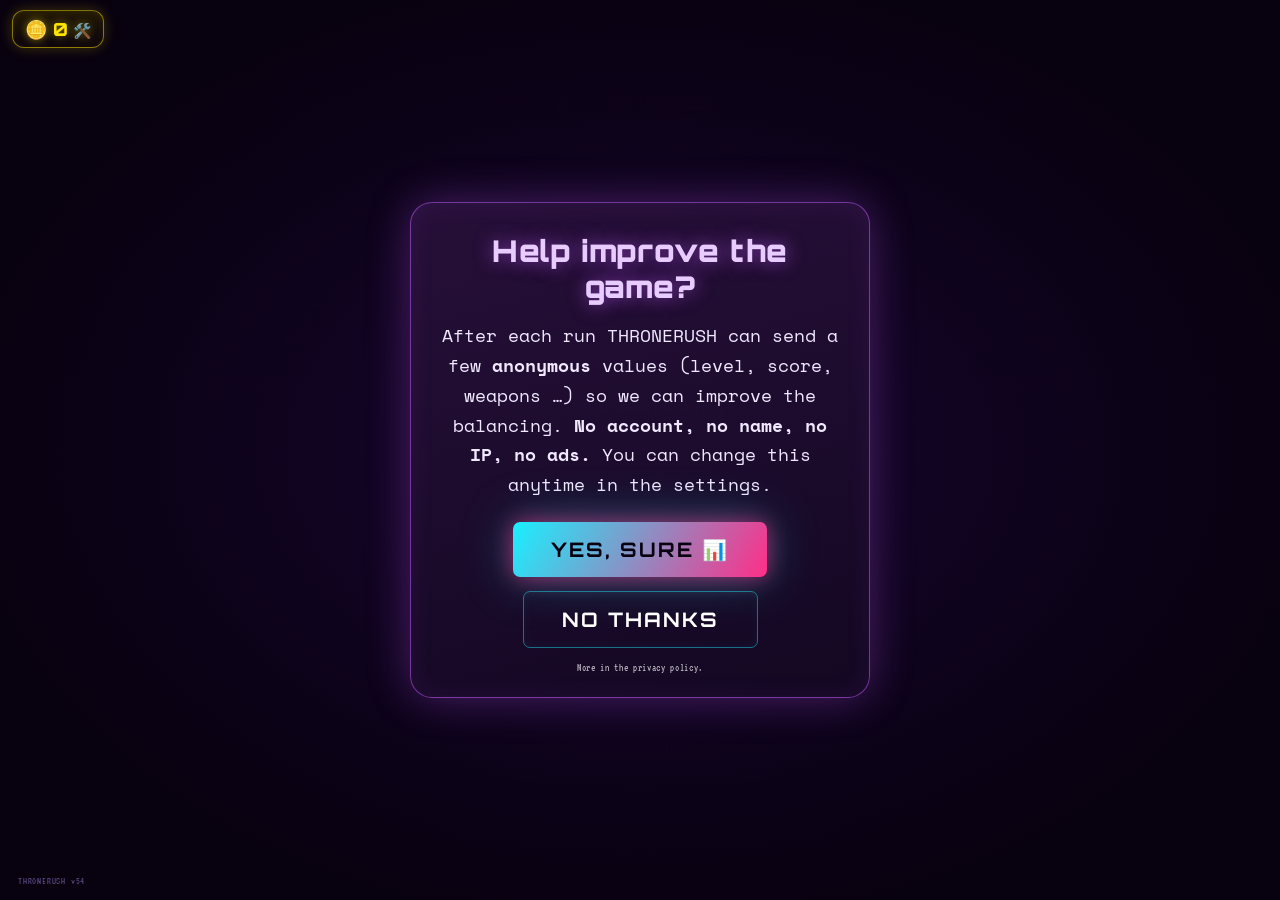
==== commit 6ccc545b: "Werkstatt: einheitliche, überall klickbare Coin-Anzeige (v371) Vorher saß die Coin-Anzeige je Hub-Ta" ====
--- a/index.html
+++ b/index.html
@@ -94,6 +94,7 @@
   <div id="arsenalView" class="screen hidden">
     <button class="closeBtn" id="arsenalCloseBtn" aria-label="Schließen">✕</button>
     <div class="utitle" style="color:var(--cyan);text-shadow:0 0 20px var(--cyan);">🛠️ WERKSTATT</div>
+    <button class="arCoin" id="arCoin" title="Coin-Shop" aria-label="Münzen – zum Coin-Shop">🪙 0</button>
     <div id="arTabs"></div>
     <div id="arSecLoadout">
       <div class="arStatBar">
@@ -107,7 +108,7 @@
       <div id="arsenalSyn"></div>
     </div>
     <div id="arSecShop" class="hidden">
-      <div class="usub"><span id="balLbl2">Guthaben</span> <button id="arShopChips" class="coinTap" style="color:var(--yellow)" title="Coin-Shop" aria-label="Coin-Shop">🪙 0</button></div>
+      <div class="usub" style="display:none"><span id="balLbl2">Guthaben</span> <button id="arShopChips" class="coinTap" style="color:var(--yellow)" title="Coin-Shop" aria-label="Coin-Shop">🪙 0</button></div>
       <div class="usub" id="arShopHint" style="font-size:11px;opacity:.8;"></div>
       <div id="arShopTabs"></div>
       <div id="arShopCards"></div>
--- a/css/style.css
+++ b/css/style.css
@@ -927,3 +927,14 @@
   transition:transform .12s ease,box-shadow .12s ease;}
 .playBtn:hover{transform:translateY(-3px);box-shadow:0 0 46px rgba(255,46,136,.55),0 8px 0 rgba(0,0,0,.35),inset 0 1px 0 rgba(255,255,255,.25);}
 .playBtn:active{transform:translateY(-1px);box-shadow:0 0 24px rgba(25,240,255,.4),0 3px 0 rgba(0,0,0,.35);}
+
+/* ===== Werkstatt-Hub: einheitliche, klickbare Coin-Pille (v371) ===== */
+.arCoin{display:block;margin:4px auto 10px;cursor:pointer;
+  border:1px solid rgba(255,230,0,.5);background:rgba(255,230,0,.10);color:var(--yellow);
+  border-radius:999px;padding:9px 18px;min-height:42px;
+  font:800 16px Orbitron,sans-serif;letter-spacing:.5px;
+  box-shadow:0 0 14px rgba(255,230,0,.18),inset 0 1px 0 rgba(255,255,255,.08);
+  transition:transform .1s ease,box-shadow .1s ease,border-color .1s ease;}
+.arCoin::after{content:" 🛒";font-size:.82em;opacity:.8;}
+.arCoin:hover{border-color:var(--yellow);box-shadow:0 0 22px rgba(255,230,0,.4);}
+.arCoin:active{transform:scale(.95);}
